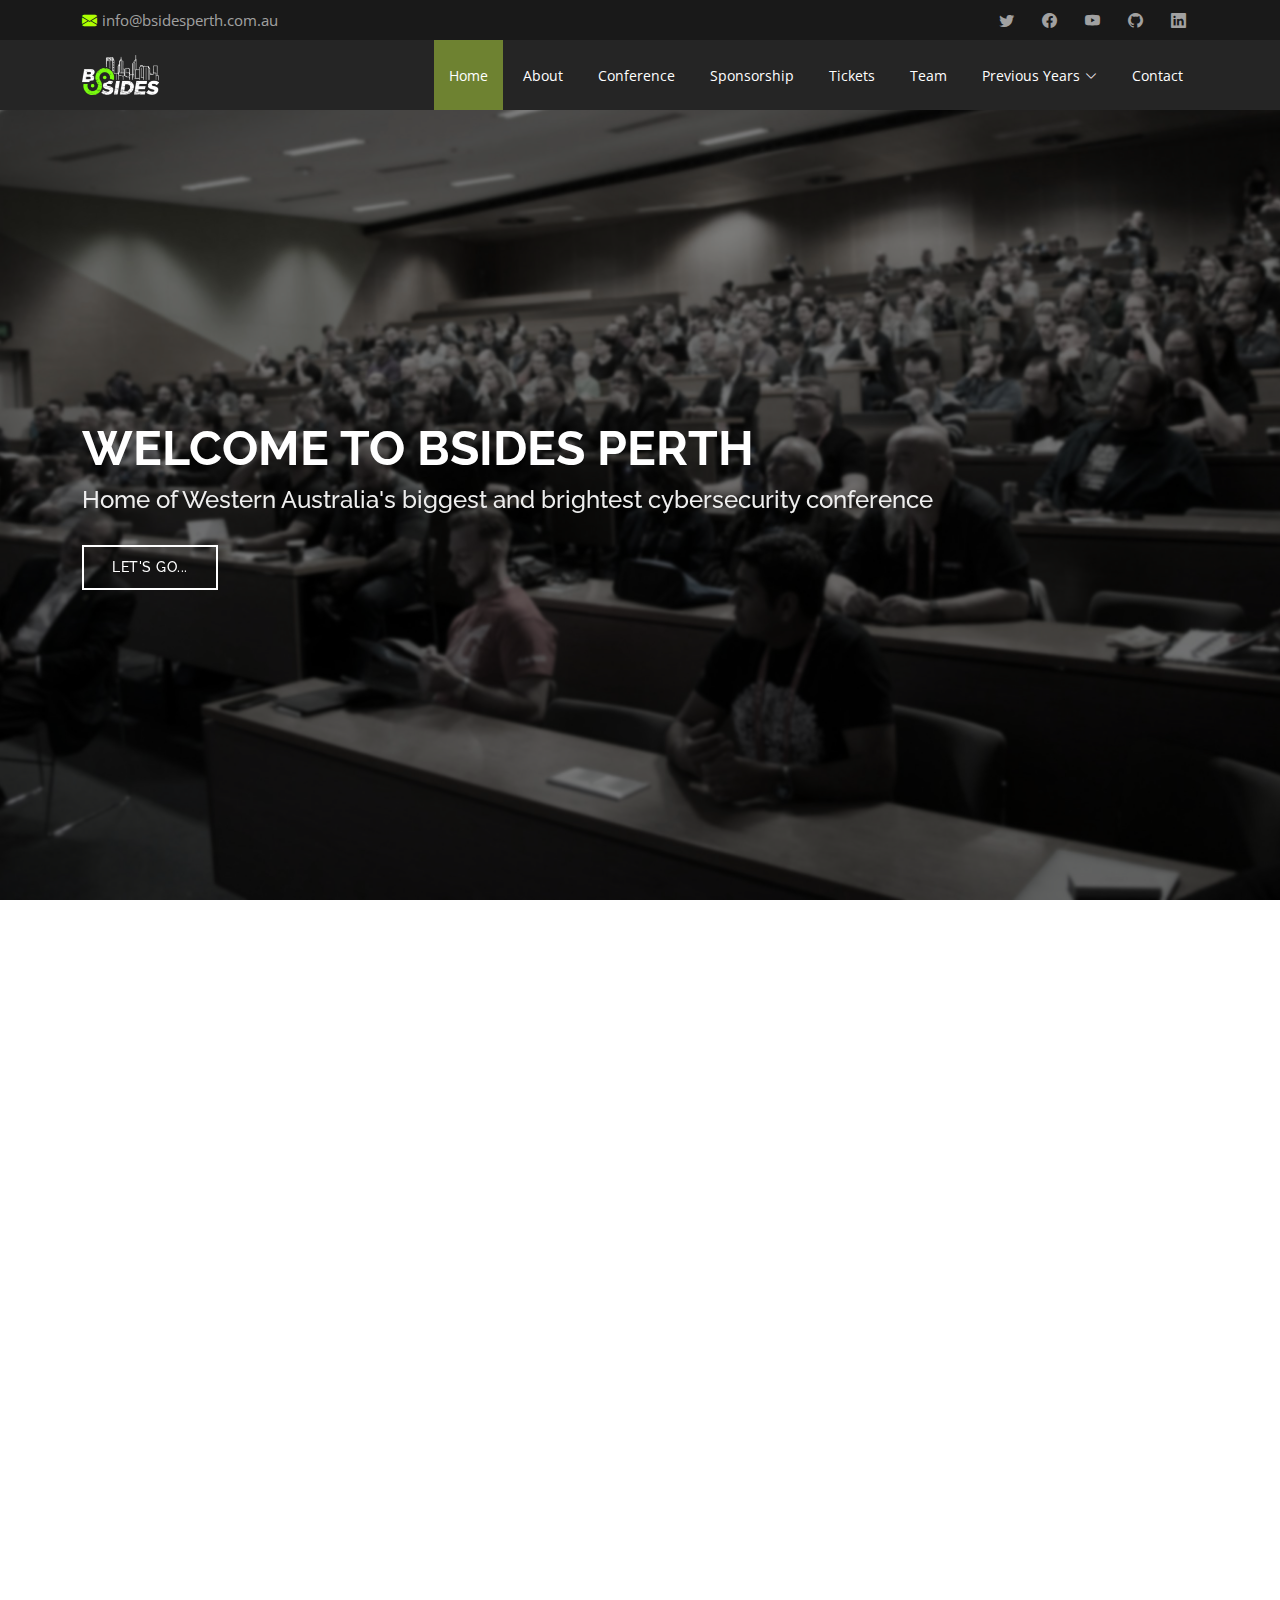
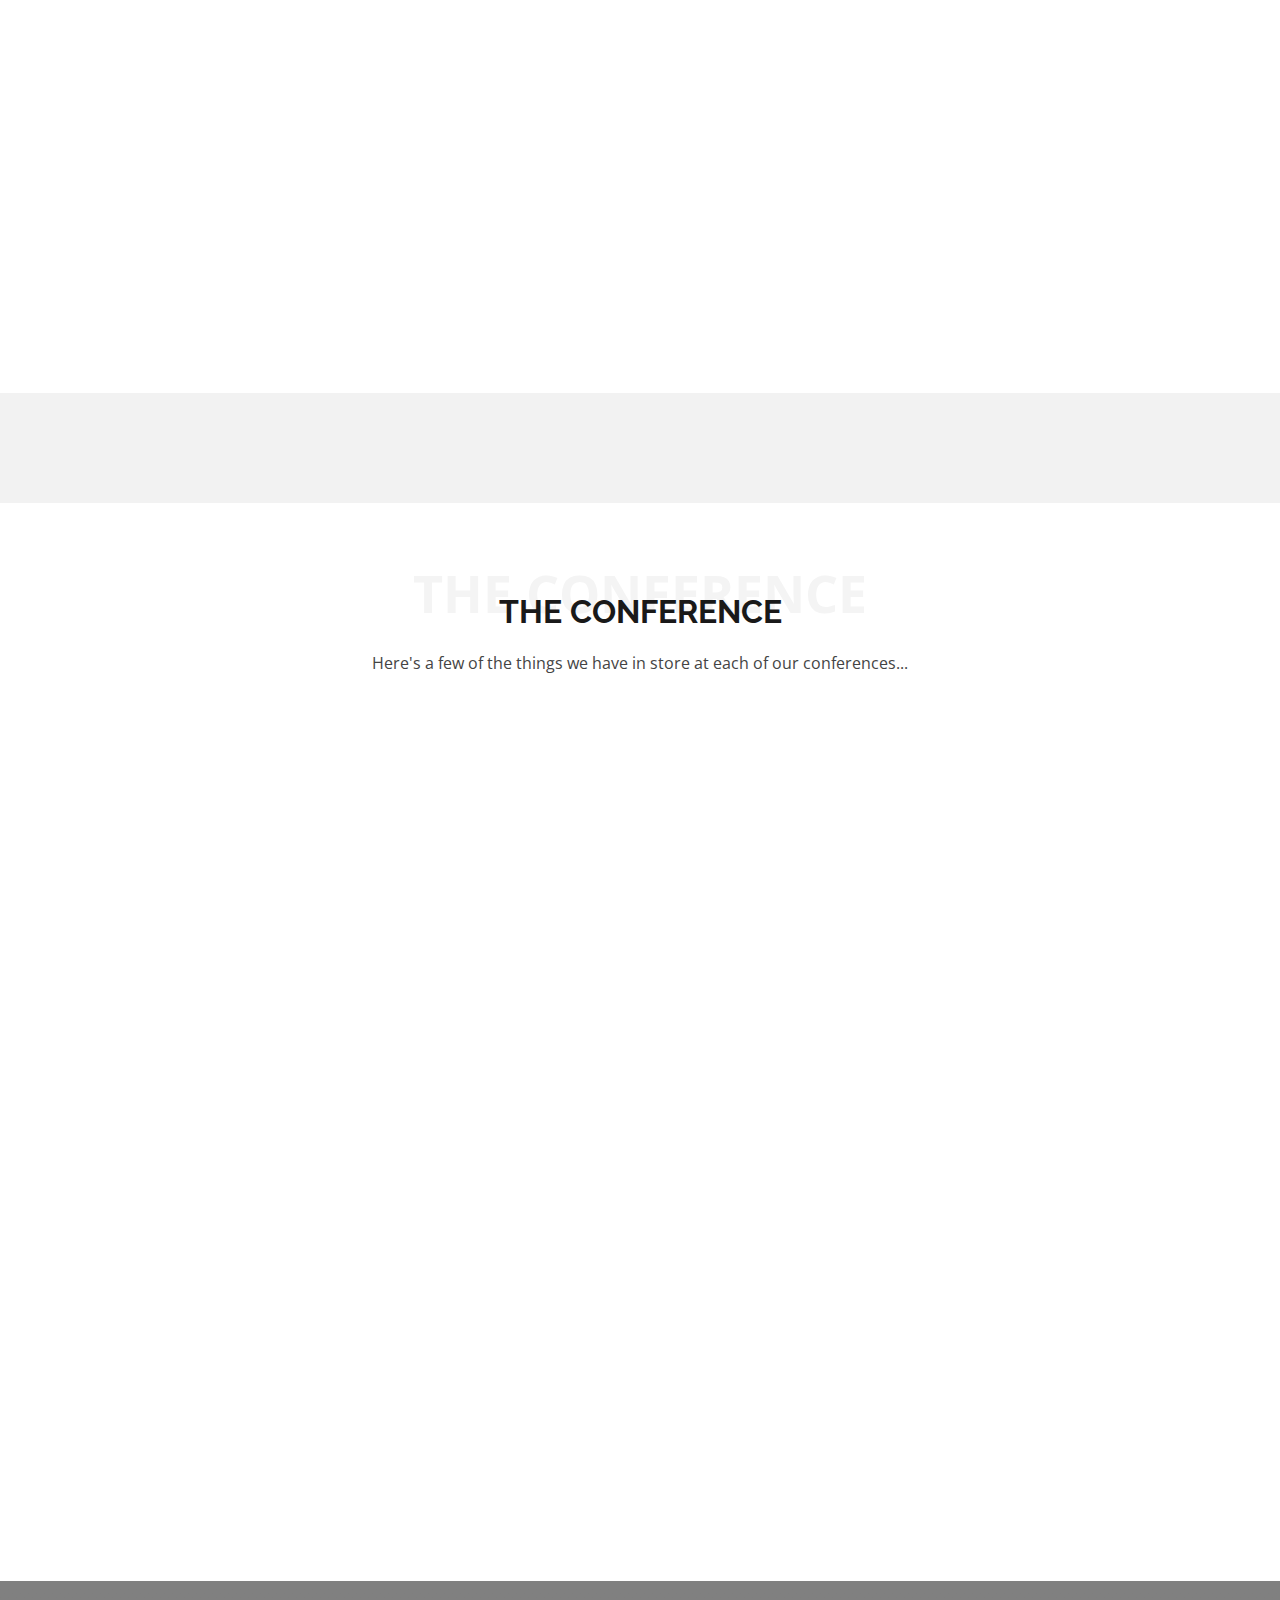
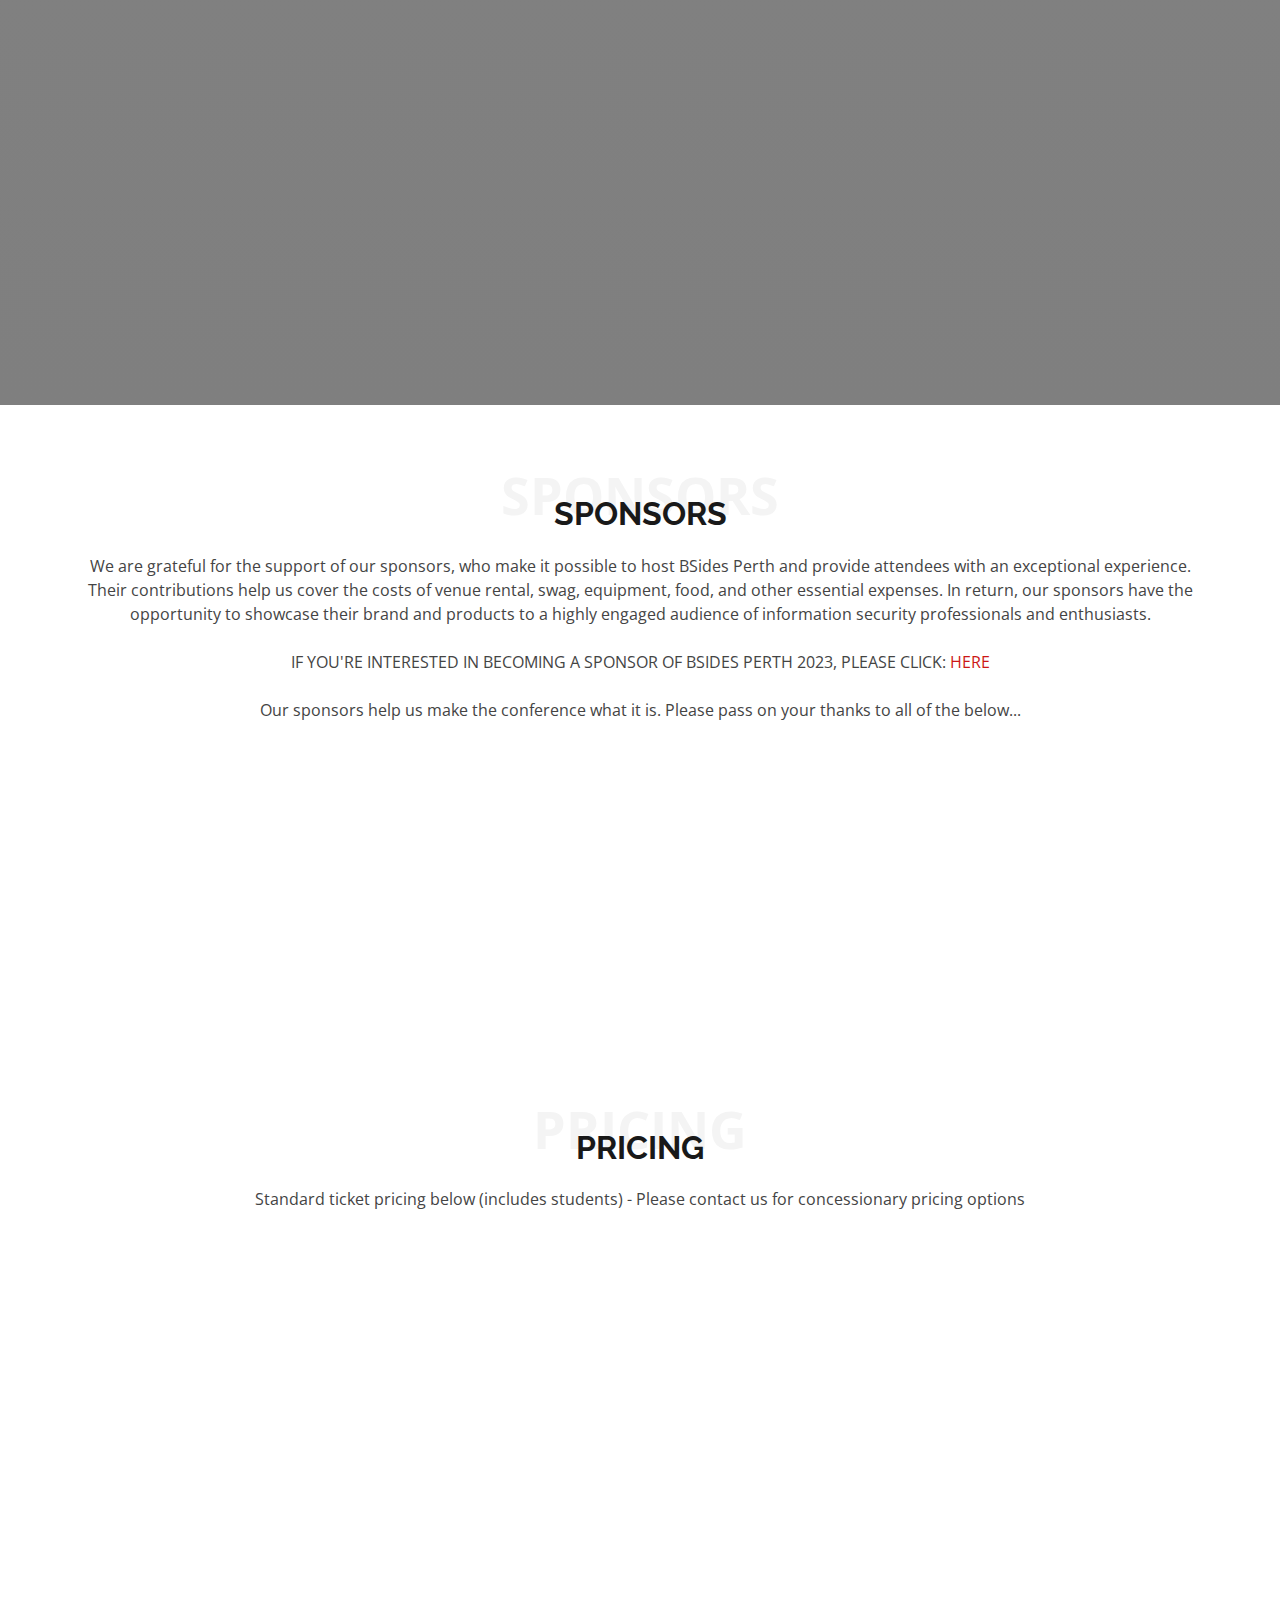
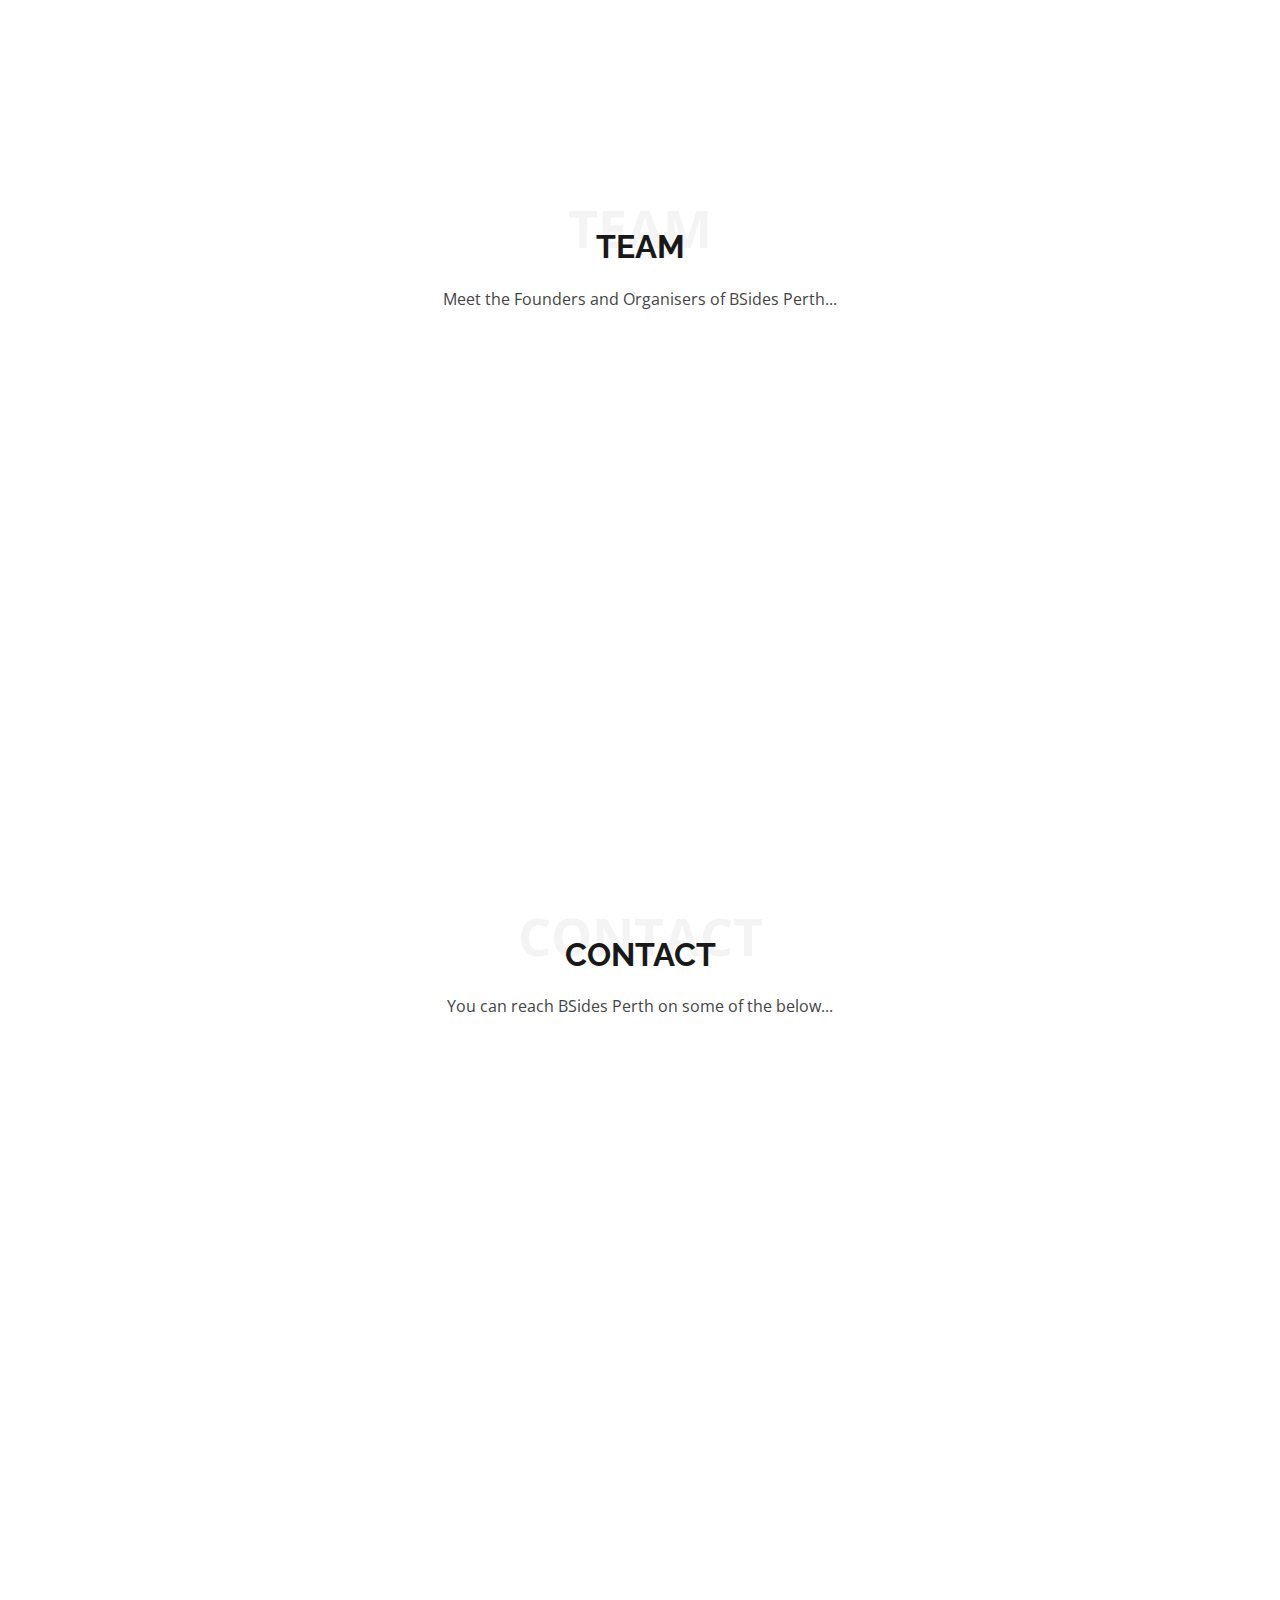
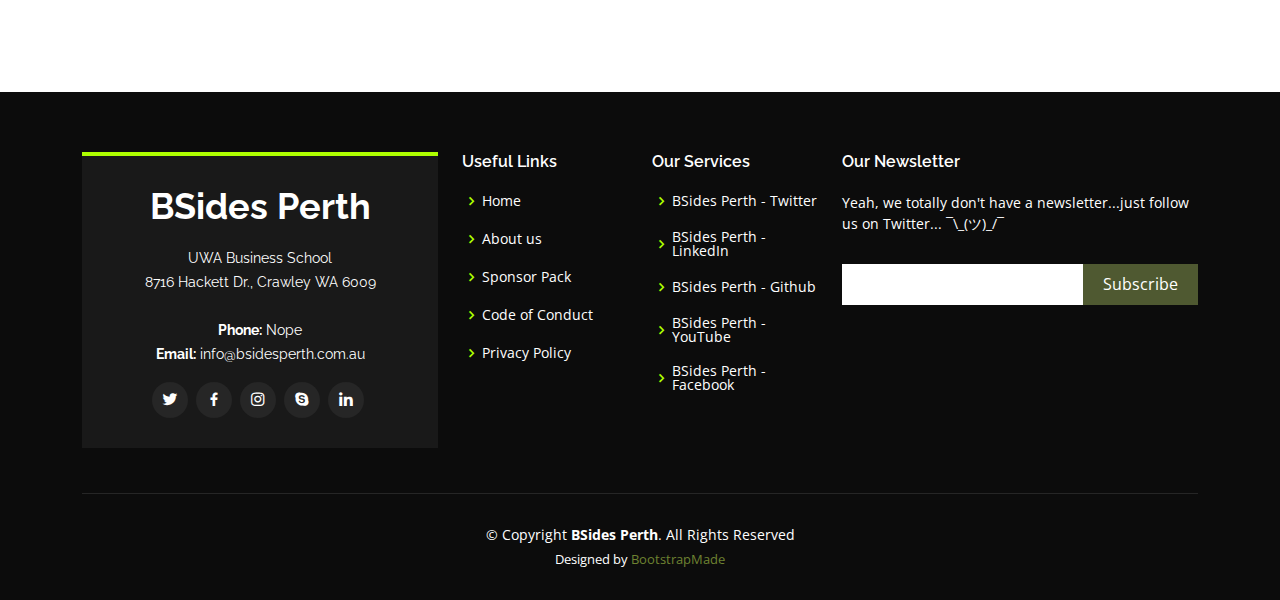
==== index.html @ 434c1fcc "Sponsor image code uplift" ====
<!DOCTYPE html>
<html lang="en">

<head>
  <meta charset="utf-8">
  <meta content="width=device-width, initial-scale=1.0" name="viewport">

  <title>BSides Perth</title>
  <meta content="" name="WA's Biggest Cybersecurity Conference">
  <meta content="" name="hacking infosec conference security information technology community bsides perth doles sneaky nidogski">

  <!-- Favicons -->
  <link href="assets/img/favicon.png" rel="icon">
  <link href="assets/img/apple-touch-icon.png" rel="apple-touch-icon">

  <!-- Google Fonts -->
  <link href="https://fonts.googleapis.com/css?family=Open+Sans:300,300i,400,400i,600,600i,700,700i|Raleway:300,300i,400,400i,500,500i,600,600i,700,700i|Poppins:300,300i,400,400i,500,500i,600,600i,700,700i" rel="stylesheet">

  <!-- Vendor CSS Files -->
  <link href="assets/vendor/aos/aos.css" rel="stylesheet">
  <link href="assets/vendor/bootstrap/css/bootstrap.min.css" rel="stylesheet">
  <link href="assets/vendor/bootstrap-icons/bootstrap-icons.css" rel="stylesheet">
  <link href="assets/vendor/boxicons/css/boxicons.min.css" rel="stylesheet">
  <link href="assets/vendor/glightbox/css/glightbox.min.css" rel="stylesheet">
  <link href="assets/vendor/swiper/swiper-bundle.min.css" rel="stylesheet">

  <!-- Template Main CSS File -->
  <link href="assets/css/style.css" rel="stylesheet">

  <!-- =======================================================
  * Template Name: Day
  * Updated: Mar 10 2023 with Bootstrap v5.2.3
  * Template URL: https://bootstrapmade.com/day-multipurpose-html-template-for-free/
  * Author: BootstrapMade.com
  * License: https://bootstrapmade.com/license/
  ======================================================== -->
</head>

<body>

  <!-- ======= Top Bar ======= -->
  <section id="topbar" class="d-flex align-items-center">
    <div class="container d-flex justify-content-center justify-content-md-between">
      <div class="contact-info d-flex align-items-center">
        <i class="bi bi-envelope-fill"></i><a href="mailto:info@bsidesperth.com.au">info@bsidesperth.com.au</a>
      </div>
      <div class="social-links d-none d-md-block">
        <a href="https://twitter.com/BSidesPer" target="_blank" class="twitter"><i class="bi bi-twitter"></i></a>
        <a href="https://www.facebook.com/bsidesper/" target="_blank" class="facebook"><i class="bi bi-facebook"></i></a>
        <a href="https://www.youtube.com/BSidesPerth" target="_blank" class="youtube"><i class="bi bi-youtube"></i></a>
        <a href="https://github.com/BsidesPerth" target="_blank" class="github"><i class="bi bi-github"></i></a>
        <a href="https://www.linkedin.com/company/bsides-perth/" target="_blank" class="linkedin"><i class="bi bi-linkedin"></i></i></a>
      </div>
    </div>
  </section>

  <!-- ======= Header ======= -->
  <header id="header" class="d-flex align-items-center">
    <div class="container d-flex align-items-center justify-content-between">

      <!-- <h1 class="logo"><a href="index.html">BSides Perth</a></h1>
      <!-- Uncomment below if you prefer to use an image logo -->
      <a href="index.html" class="logo"><img src="assets/img/bsides_white_green_trans.png" alt="" class="img-fluid"></a>

      <nav id="navbar" class="navbar">
        <ul>
          <li><a class="nav-link scrollto active" href="#hero">Home</a></li>
          <li><a class="nav-link scrollto" href="#about">About</a></li>
          <li><a class="nav-link scrollto" href="#services">Conference</a></li>
          <li><a class="nav-link scrollto " href="#portfolio">Sponsorship</a></li>
          <li><a class="nav-link scrollto" href="#pricing">Tickets</a></li>
          <li><a class="nav-link scrollto" href="#team">Team</a></li>
          <li class="dropdown"><a href="#"><span>Previous Years</span> <i class="bi bi-chevron-down"></i></a>
            <ul>
              <li><a href="https://bsidesperth.com.au/2017.html">2017</a></li>
              <li><a href="https://bsidesperth.com.au/2018.html">2018</a></li>
              <li><a href="https://bsidesperth.com.au/2019.html">2019</a></li>
              <li><a href="https://bsidesperth.com.au/2021.html">2021</a></li>
            </ul>
          </li>
          <li><a class="nav-link scrollto" href="#contact">Contact</a></li>
        </ul>
        <i class="bi bi-list mobile-nav-toggle"></i>
      </nav><!-- .navbar -->

    </div>
  </header><!-- End Header -->

  <!-- ======= Hero Section ======= -->
  <section id="hero" class="d-flex align-items-center">
    <div class="container position-relative" data-aos="fade-up" data-aos-delay="500">
      <h1>Welcome to BSides Perth</h1>
      <h2>Home of Western Australia's biggest and brightest cybersecurity conference</h2>
      <a href="#about" class="btn-get-started scrollto">Let's go...</a>
    </div>
  </section><!-- End Hero -->

  <main id="main">

    <!-- ======= About Section ======= -->
    <section id="about" class="about">
      <div class="container">

        <div class="row">
          <div class="col-lg-6 order-1 order-lg-2" data-aos="fade-left">
            <img src="assets/img/emu-round.png" class="img-fluid" alt="">
          </div>
          <div class="col-lg-6 pt-4 pt-lg-0 order-2 order-lg-1 content" data-aos="fade-right">
            <h3>About BSides...</h3>
            <p class="fst-italic">
              Security BSides (commonly referred to as BSides) is a series of loosely affiliated information security conferences. Heavily inspired by the BSides Manifesto, the BSides Perth team aims to bring that level of professionalism and excitement across the Nullarbor.
            </p>
            <ul>
              <li><i class="bi bi-check-circle"></i> We aim to put on a diverse, inclusive and safe conference catering for everyone.</li>
              <li><i class="bi bi-check-circle"></i> We aim to 'give back' every dollar of sponsor money in value to the participants.</li>
              <li><i class="bi bi-check-circle"></i> We plan to never charge more than $50 per ticket, with many concessions available to those in need.</li>
            </ul>
            <p>
              We will never sell our attendee details to a sponsor or other party - our Privacy Policy can be found: <a href="https://bsidesperth.com.au/privacy-policy.html">HERE</a>
            <p></p>
              Equally, we have high expectations of those who attend - you can find our Code of Conduct: <a href="https://bsidesperth.com.au/code-of-conduct.html">HERE</a>
            <p></p>
              You can get a copy of our sponsorship agreement <a href="https://www.bsidesperth.com.au/sponsor-pack.pdf"> HERE</a></p>
            </p>
          </div>
        </div>

      </div>
    </section><!-- End About Section -->

    <!-- ======= Why Us Section ======= -->
    <section id="why-us" class="why-us">
      <div class="container">

        <div class="row">

          <div class="col-lg-4" data-aos="fade-up">
            <div class="box">
              <span>01</span>
              <h4>Security BSides</h4>
              <p>Security BSides (commonly referred to as BSides) is a hacker convention that provides a community driven framework for information security conferences.</p>
            </div>
          </div>

          <div class="col-lg-4 mt-4 mt-lg-0" data-aos="fade-up" data-aos-delay="150">
            <div class="box">
              <span>02</span>
              <h4>BSides Original Founders</h4>
              <p>BSides was co-founded by Mike Dahn, Jack Daniel, and Chris Nickerson in 2009. Due to an overwhelming number of presentation submissions to Black Hat USA in 2009, the rejected presentations were presented to a smaller group of individuals.</p>
            </div>
          </div>

          <div class="col-lg-4 mt-4 mt-lg-0" data-aos="fade-up" data-aos-delay="300">
            <div class="box">
              <span>03</span>
              <h4> Next...the World!</h4>
              <p>The conference structure grew over time and was provided to allow anyone to organize their own BSides gatherings. There are now 100's of BSides events running globally!</p>
            </div>
          </div>

        </div>

      </div>
    </section><!-- End Why Us Section -->

    <!-- ======= Clients Section ======= -->
    <section id="clients" class="clients">
      <div class="container" data-aos="zoom-in">

        <div class="row d-flex align-items-center">

          <div class="col-lg-2 col-md-4 col-6">
            <img src="assets/img/clients/client-1.png" class="img-fluid" alt="">
          </div>

          <div class="col-lg-2 col-md-4 col-6">
            <img src="assets/img/clients/client-1.png" class="img-fluid" alt="">
          </div>

          <div class="col-lg-2 col-md-4 col-6">
            <img src="assets/img/clients/client-1.png" class="img-fluid" alt="">
          </div>

          <div class="col-lg-2 col-md-4 col-6">
            <img src="assets/img/clients/client-1.png" class="img-fluid" alt="">
          </div>

          <div class="col-lg-2 col-md-4 col-6">
            <img src="assets/img/clients/client-1.png" class="img-fluid" alt="">
          </div>

          <div class="col-lg-2 col-md-4 col-6">
            <img src="assets/img/clients/client-1.png" class="img-fluid" alt="">
          </div>

        </div>

      </div>
    </section><!-- End Clients Section -->

    <!-- ======= Services Section ======= -->
    <section id="services" class="services">
      <div class="container">

        <div class="section-title">
          <span>The Conference</span>
          <h2>The Conference</h2>
          <p>Here's a few of the things we have in store at each of our conferences...</p>
        </div>

        <div class="row">
          <div class="col-lg-4 col-md-6 d-flex align-items-stretch" data-aos="fade-up">
            <div class="icon-box">
              <div class="icon"><i class="bi bi-chat-heart-fill"></i></div>
              <h4><a href="">Amazing Speakers</a></h4>
              <p>Without our amazing speakers there would be no conference...be sure to thank them for sharing their knowledge, wisdom, and experience</p>
            </div>
          </div>

          <div class="col-lg-4 col-md-6 d-flex align-items-stretch mt-4 mt-md-0" data-aos="fade-up" data-aos-delay="150">
            <div class="icon-box">
              <div class="icon"><i class="bi bi-gift"></i></div>
              <h4><a href="">Swag</a></h4>
              <p>Usually a mix of whatever we design (t-shirts, badges, stickers etc.) plus sponsor swag...no product brochures!!</p>
            </div>
          </div>

          <div class="col-lg-4 col-md-6 d-flex align-items-stretch mt-4 mt-lg-0" data-aos="fade-up" data-aos-delay="300">
            <div class="icon-box">
              <div class="icon"><i class="bi bi-puzzle"></i></div>
              <h4><a href="">CTF</a></h4>
              <p>CTFs are hard...if you ever complain about a CTF, try making one! We have some pretty awesome sponsors and volunteers who help us out MASSIVELY with this!</p>
            </div>
          </div>

          <div class="col-lg-4 col-md-6 d-flex align-items-stretch mt-4" data-aos="fade-up" data-aos-delay="450">
            <div class="icon-box">
              <div class="icon"><i class="bx bx-world"></i></div>
              <h4><a href="">Venue</a></h4>
              <p>Huge HUGE thank you to UWA who have partnered with us from the beginning to make our conference dream a reality...much love!</p>
            </div>
          </div>

          <div class="col-lg-4 col-md-6 d-flex align-items-stretch mt-4" data-aos="fade-up" data-aos-delay="600">
            <div class="icon-box">
              <div class="icon"><i class="bi bi-people-fill"></i></div>
              <h4><a href="">Volunteers</a></h4>
              <p>Without our volunteers, your time with us would be way more miserable...from registration to clean up, the vollies are here to make your experience a positive one...say thank you!</p>
            </div>
          </div>

          <div class="col-lg-4 col-md-6 d-flex align-items-stretch mt-4" data-aos="fade-up" data-aos-delay="750">
            <div class="icon-box">
              <div class="icon"><i class="bi bi-currency-dollar"></i></div>
              <h4><a href="">Sponsors</a></h4>
              <p>Could we run without sponsors..probably, yes. Would it offer the attendees as much...definitely not! Every sponsor $ goes back in to value provided to the attendees, and we thank them deeply for everything.</p>
            </div>
          </div>

        </div>

      </div>
    </section><!-- End Services Section -->

    <!-- ======= Cta Section ======= -->
    <section id="cta" class="cta">
      <div class="container" data-aos="zoom-in">

        <div class="text-center">
          <h3>Call To Action</h3>
          <p> Each BSides is a peer to peer framework for creating events for and by members of the information security field. The idea is to broaden the scope of discussion beyond the usual boundaries of space and time, and to provide an opportunity for people to both present and engage in a small group setting that stimulates cooperation.</p>
          <a class="cta-btn" href="https://events.humanitix.com/bsides-perth-2023/tickets#" target="_blank">Buy Tickets</a>
        </div>

      </div>
    </section><!-- End Cta Section -->

    <!-- ======= Portfolio Section ======= -->
    <section id="portfolio" class="portfolio">
      <div class="container">

        <div class="section-title">
          <span>Sponsors</span>
          <h2>Sponsors</h2>
          <p>We are grateful for the support of our sponsors, who make it possible to host BSides Perth and provide attendees with an exceptional experience. Their contributions help us cover the costs of venue rental, swag, equipment, food, and other essential expenses. In return, our sponsors have the opportunity to showcase their brand and products to a highly engaged audience of information security professionals and enthusiasts.</p>
          <br>
          <p>IF YOU'RE INTERESTED IN BECOMING A SPONSOR OF BSIDES PERTH 2023, PLEASE CLICK: <a href="https://www.bsidesperth.com.au/sponsorship.html" target="_blank">HERE</a></p>
          <br>
          <p>Our sponsors help us make the conference what it is. Please pass on your thanks to all of the below... </p>
        </div>

        <div class="row" data-aos="fade-up">
          <div class="col-lg-12 d-flex justify-content-center">
            <ul id="portfolio-flters">
              <li data-filter="*" class="filter-active">All</li>
              <li data-filter=".filter-app">Gold</li>
              <li data-filter=".filter-card">Silver</li>
              <li data-filter=".filter-web">Bronze</li>
            </ul>
          </div>
        </div>

        <div class="row portfolio-container" data-aos="fade-up" data-aos-delay="150">

          <div class="col-lg-4 col-md-6 portfolio-item filter-app">
            <img src="assets/img/portfolio/woodside-2023.png" class="img-fluid" alt="">
            <div class="portfolio-info">
              <h4>Woodside Energy</h4>
              <p>Gold</p>
              <a href="assets/img/portfolio/portfolio-1.png" data-gallery="portfolioGallery" class="portfolio-lightbox preview-link" title="App 1"><i class="bx bx-plus"></i></a>
              <a href="portfolio-details.html" class="details-link" title="More Details"><i class="bx bx-link"></i></a>
            </div>
          </div>

          <div class="col-lg-4 col-md-6 portfolio-item filter-web">
            <img src="assets/img/portfolio/crowdstrike-2023.png" class="img-fluid" alt="">
            <div class="portfolio-info">
              <h4>Crowdstrike</h4>
              <p>Bronze</p>
              <a href="assets/img/portfolio/portfolio-1.png" data-gallery="portfolioGallery" class="portfolio-lightbox preview-link" title="Web 3"><i class="bx bx-plus"></i></a>
              <a href="portfolio-details.html" class="details-link" title="More Details"><i class="bx bx-link"></i></a>
            </div>
          </div>

          <div class="col-lg-4 col-md-6 portfolio-item filter-card">
            <img src="assets/img/portfolio/trustwave-2023.png" class="img-fluid" alt="">
            <div class="portfolio-info">
              <h4>Trustwave</h4>
              <p>Silver</p>
              <a href="assets/img/portfolio/portfolio-1.png" data-gallery="portfolioGallery" class="portfolio-lightbox preview-link" title="Card 2"><i class="bx bx-plus"></i></a>
              <a href="portfolio-details.html" class="details-link" title="More Details"><i class="bx bx-link"></i></a>
            </div>
          </div>

          <div class="col-lg-4 col-md-6 portfolio-item filter-web">
            <img src="assets/img/portfolio/pentesterlab-2023.png" class="img-fluid" alt="">
            <div class="portfolio-info">
              <h4>PentesterLab</h4>
              <p>Bronze</p>
              <a href="assets/img/portfolio/portfolio-1.png" data-gallery="portfolioGallery" class="portfolio-lightbox preview-link" title="Web 2"><i class="bx bx-plus"></i></a>
              <a href="portfolio-details.html" class="details-link" title="More Details"><i class="bx bx-link"></i></a>
            </div>
          </div>

          <div class="col-lg-4 col-md-6 portfolio-item filter-app">
            <img src="assets/img/portfolio/uwa-2023.png" class="img-fluid" alt="">
            <div class="portfolio-info">
              <h4>UWA</h4>
              <p>Gold</p>
              <a href="assets/img/portfolio/portfolio-1.png" data-gallery="portfolioGallery" class="portfolio-lightbox preview-link" title="App 3"><i class="bx bx-plus"></i></a>
              <a href="portfolio-details.html" class="details-link" title="More Details"><i class="bx bx-link"></i></a>
            </div>
          </div>

          <div class="col-lg-4 col-md-6 portfolio-item filter-card">
            <img src="assets/img/portfolio/ccx-2023.png" class="img-fluid" alt="">
            <div class="portfolio-info">
              <h4>Cyber CX</h4>
              <p>Silver</p>
              <a href="assets/img/portfolio/portfolio-1.png" data-gallery="portfolioGallery" class="portfolio-lightbox preview-link" title="Card 1"><i class="bx bx-plus"></i></a>
              <a href="portfolio-details.html" class="details-link" title="More Details"><i class="bx bx-link"></i></a>
            </div>
          </div>

          <div class="col-lg-4 col-md-6 portfolio-item filter-card">
            <img src="assets/img/portfolio/kineticit-2023.png" class="img-fluid" alt="">
            <div class="portfolio-info">
              <h4>Kinetic IT</h4>
              <p>Silver</p>
              <a href="assets/img/portfolio/portfolio-1.png" data-gallery="portfolioGallery" class="portfolio-lightbox preview-link" title="Card 3"><i class="bx bx-plus"></i></a>
              <a href="portfolio-details.html" class="details-link" title="More Details"><i class="bx bx-link"></i></a>
            </div>
          </div>

        </div>

      </div>
    </section><!-- End Portfolio Section -->

    <!-- ======= Pricing Section ======= -->
    <section id="pricing" class="pricing">
      <div class="container">

        <div class="section-title">
          <span>Pricing</span>
          <h2>Pricing</h2>
          <p>Standard ticket pricing below (includes students) - Please contact us for concessionary pricing options</p>
        </div>

        <div class="row justify-content-md-center">

          <div class="col-lg-4 col-md-6 mt-4 mt-md-0" data-aos="zoom-in">
            <div class="box featured">
              <h3>BSides Perth Participant</h3>
              <h4><sup>$</sup>50<span> / weekend</span></h4>
              <ul>
                <li>Full Conference Attendance</li>
                <li>Conference Swag</li>
                <li>Food/Drinks TBC</li>
                <li>CTF TBC</li>
                <li class="na">Product Sales 'Talks'</li>
              </ul>
              <div class="btn-wrap">
                <a href="https://events.humanitix.com/bsides-perth-2023/tickets#" target="_blank" class="btn-buy">Buy Now</a>
              </div>
            </div>
          </div>

        </div>

      </div>
    </section><!-- End Pricing Section -->

    <!-- ======= Team Section ======= -->
    <section id="team" class="team">
      <div class="container">

        <div class="section-title">
          <span>Team</span>
          <h2>Team</h2>
          <p>Meet the Founders and Organisers of BSides Perth...</p>
        </div>

        <div class="row">
          <div class="col-lg-4 col-md-6 d-flex align-items-stretch" data-aos="zoom-in">
            <div class="member">
              <img src="assets/img/team/team-1.jpg" alt="">
              <h4>doles</h4>
              <span>Founder</span>
              <p>
                Sense of humour recognised as driest compound ever identified
              </p>
              <div class="social">
                <a href=""><i class="bi bi-twitter"></i></a>
                <a href=""><i class="bi bi-linkedin"></i></a>
              </div>
            </div>
          </div>

          <div class="col-lg-4 col-md-6 d-flex align-items-stretch" data-aos="zoom-in">
            <div class="member">
              <img src="assets/img/team/team-2.jpg" alt="">
              <h4>nidogski</h4>
              <span>Founder</span>
              <p>
                Typically hides his true form...3 parts meat popsicle
              </p>
              <div class="social">
                <a href=""><i class="bi bi-twitter"></i></a>
                <a href=""><i class="bi bi-linkedin"></i></a>
              </div>
            </div>
          </div>

          <div class="col-lg-4 col-md-6 d-flex align-items-stretch" data-aos="zoom-in">
            <div class="member">
              <img src="assets/img/team/team-3.jpg" alt="">
              <h4>sneaky</h4>
              <span>Founder</span>
              <p>
                Disproportionate head...master of the dad joke
              </p>
              <div class="social">
                <a href=""><i class="bi bi-twitter"></i></a>
                <a href=""><i class="bi bi-linkedin"></i></a>
              </div>
            </div>
          </div>

        </div>

      </div>
    </section><!-- End Team Section -->

    <!-- ======= Contact Section ======= -->
    <section id="contact" class="contact">
      <div class="container">

        <div class="section-title">
          <span>Contact</span>
          <h2>Contact</h2>
          <p>You can reach BSides Perth on some of the below...</p>
        </div>

        <div class="row" data-aos="fade-up">
          <div class="col-lg-6">
            <div class="info-box mb-4">
              <i class="bx bx-map"></i>
              <h3>Our Address</h3>
              <p>UWA Business School, 8716 Hackett Dr., Crawley WA 6009</p>
            </div>
          </div>

          <div class="col-lg-3 col-md-6">
            <div class="info-box  mb-4">
              <i class="bx bx-envelope"></i>
              <h3>Email Us</h3>
              <p>info@bsidesperth.com.au</p>
            </div>
          </div>

          <div class="col-lg-3 col-md-6">
            <div class="info-box  mb-4">
              <i class="bx bx-phone-call"></i>
              <h3>Call Us</h3>
              <p>Nope</p>
            </div>
          </div>

        </div>

        <div class="row" data-aos="fade-up">

          <div class="col-lg-6 ">
            <iframe class="mb-4 mb-lg-0" src="https://www.google.com/maps/embed?pb=!1m18!1m12!1m3!1d3384.0832393788237!2d115.82055930000001!3d-31.985758899999997!2m3!1f0!2f0!3f0!3m2!1i1024!2i768!4f13.1!3m3!1m2!1s0x2a32a4933b57500b%3A0x7c2eaebc451bc529!2sUWA%20Business%20School!5e0!3m2!1sen!2sau!4v1679716208144!5m2!1sen!2sau" frameborder="0" style="border:0; width: 100%; height: 384px;" allowfullscreen></iframe>
          </div>

          <div class="col-lg-6">
            <form action="forms/contact.php" method="post" role="form" class="php-email-form">
              <div class="row">
                <div class="col-md-6 form-group">
                  <input type="text" name="name" class="form-control" id="name" placeholder="Your Name" required>
                </div>
                <div class="col-md-6 form-group mt-3 mt-md-0">
                  <input type="email" class="form-control" name="email" id="email" placeholder="Your Email" required>
                </div>
              </div>
              <div class="form-group mt-3">
                <input type="text" class="form-control" name="subject" id="subject" placeholder="Subject" required>
              </div>
              <div class="form-group mt-3">
                <textarea class="form-control" name="message" rows="5" placeholder="Message" required></textarea>
              </div>
              <div class="my-3">
                <div class="loading">Loading</div>
                <div class="error-message"></div>
                <div class="sent-message">Your message has been sent. Thank you!</div>
              </div>
              <div class="text-center"><button type="submit">Send Message</button></div>
            </form>
          </div>

        </div>

      </div>
    </section><!-- End Contact Section -->

  </main><!-- End #main -->

  <!-- ======= Footer ======= -->
  <footer id="footer">
    <div class="footer-top">
      <div class="container">
        <div class="row">

          <div class="col-lg-4 col-md-6">
            <div class="footer-info">
              <h3>BSides Perth</h3>
              <p>
                UWA Business School <br>
                8716 Hackett Dr., Crawley WA 6009<br><br>
                <strong>Phone:</strong> Nope<br>
                <strong>Email:</strong> info@bsidesperth.com.au<br>
              </p>
              <div class="social-links mt-3">
                <a href="#" class="twitter"><i class="bx bxl-twitter"></i></a>
                <a href="#" class="facebook"><i class="bx bxl-facebook"></i></a>
                <a href="#" class="instagram"><i class="bx bxl-instagram"></i></a>
                <a href="#" class="google-plus"><i class="bx bxl-skype"></i></a>
                <a href="#" class="linkedin"><i class="bx bxl-linkedin"></i></a>
              </div>
            </div>
          </div>

          <div class="col-lg-2 col-md-6 footer-links">
            <h4>Useful Links</h4>
            <ul>
              <li><i class="bx bx-chevron-right"></i> <a href="#">Home</a></li>
              <li><i class="bx bx-chevron-right"></i> <a href="#about">About us</a></li>
              <li><i class="bx bx-chevron-right"></i> <a href="https://www.bsidesperth.com.au/sponsor-pack.pdf">Sponsor Pack</a></li>
              <li><i class="bx bx-chevron-right"></i> <a href="https://bsidesperth.com.au/code-of-conduct.html">Code of Conduct</a></li>
              <li><i class="bx bx-chevron-right"></i> <a href="https://bsidesperth.com.au/privacy-policy.html">Privacy Policy</a></li>
            </ul>
          </div>

          <div class="col-lg-2 col-md-6 footer-links">
            <h4>Our Services</h4>
            <ul>
              <li><i class="bx bx-chevron-right"></i> <a href="https://twitter.com/BSidesPer" target="_blank">BSides Perth - Twitter</a></li>
              <li><i class="bx bx-chevron-right"></i> <a href="https://www.linkedin.com/company/bsides-perth/" target="_blank">BSides Perth - LinkedIn</a></li>
              <li><i class="bx bx-chevron-right"></i> <a href="https://github.com/BsidesPerth" target="_blank">BSides Perth - Github</a></li>
              <li><i class="bx bx-chevron-right"></i> <a href="https://www.youtube.com/BSidesPerth" target="_blank">BSides Perth - YouTube</a></li>
              <li><i class="bx bx-chevron-right"></i> <a href="https://www.facebook.com/bsidesper/" target="_blank">BSides Perth - Facebook</a></li>
            </ul>
          </div>

          <div class="col-lg-4 col-md-6 footer-newsletter">
            <h4>Our Newsletter</h4>
            <p>Yeah, we totally don't have a newsletter...just follow us on Twitter... ¯\_(ツ)_/¯</p>
            <form action="" method="post">
              <input type="email" name="email"><input type="submit" value="Subscribe">
            </form>

          </div>

        </div>
      </div>
    </div>

    <div class="container">
      <div class="copyright">
        &copy; Copyright <strong><span>BSides Perth</span></strong>. All Rights Reserved
      </div>
      <div class="credits">
        <!-- All the links in the footer should remain intact. -->
        <!-- You can delete the links only if you purchased the pro version. -->
        <!-- Licensing information: https://bootstrapmade.com/license/ -->
        <!-- Purchase the pro version with working PHP/AJAX contact form: https://bootstrapmade.com/day-multipurpose-html-template-for-free/ -->
        Designed by <a href="https://bootstrapmade.com/">BootstrapMade</a>
      </div>
    </div>
  </footer><!-- End Footer -->

  <a href="#" class="back-to-top d-flex align-items-center justify-content-center"><i class="bi bi-arrow-up-short"></i></a>
  <div id="preloader"></div>

  <!-- Vendor JS Files -->
  <script src="assets/vendor/aos/aos.js"></script>
  <script src="assets/vendor/bootstrap/js/bootstrap.bundle.min.js"></script>
  <script src="assets/vendor/glightbox/js/glightbox.min.js"></script>
  <script src="assets/vendor/isotope-layout/isotope.pkgd.min.js"></script>
  <script src="assets/vendor/swiper/swiper-bundle.min.js"></script>
  <script src="assets/vendor/php-email-form/validate.js"></script>

  <!-- Template Main JS File -->
  <script src="assets/js/main.js"></script>

</body>

</html>
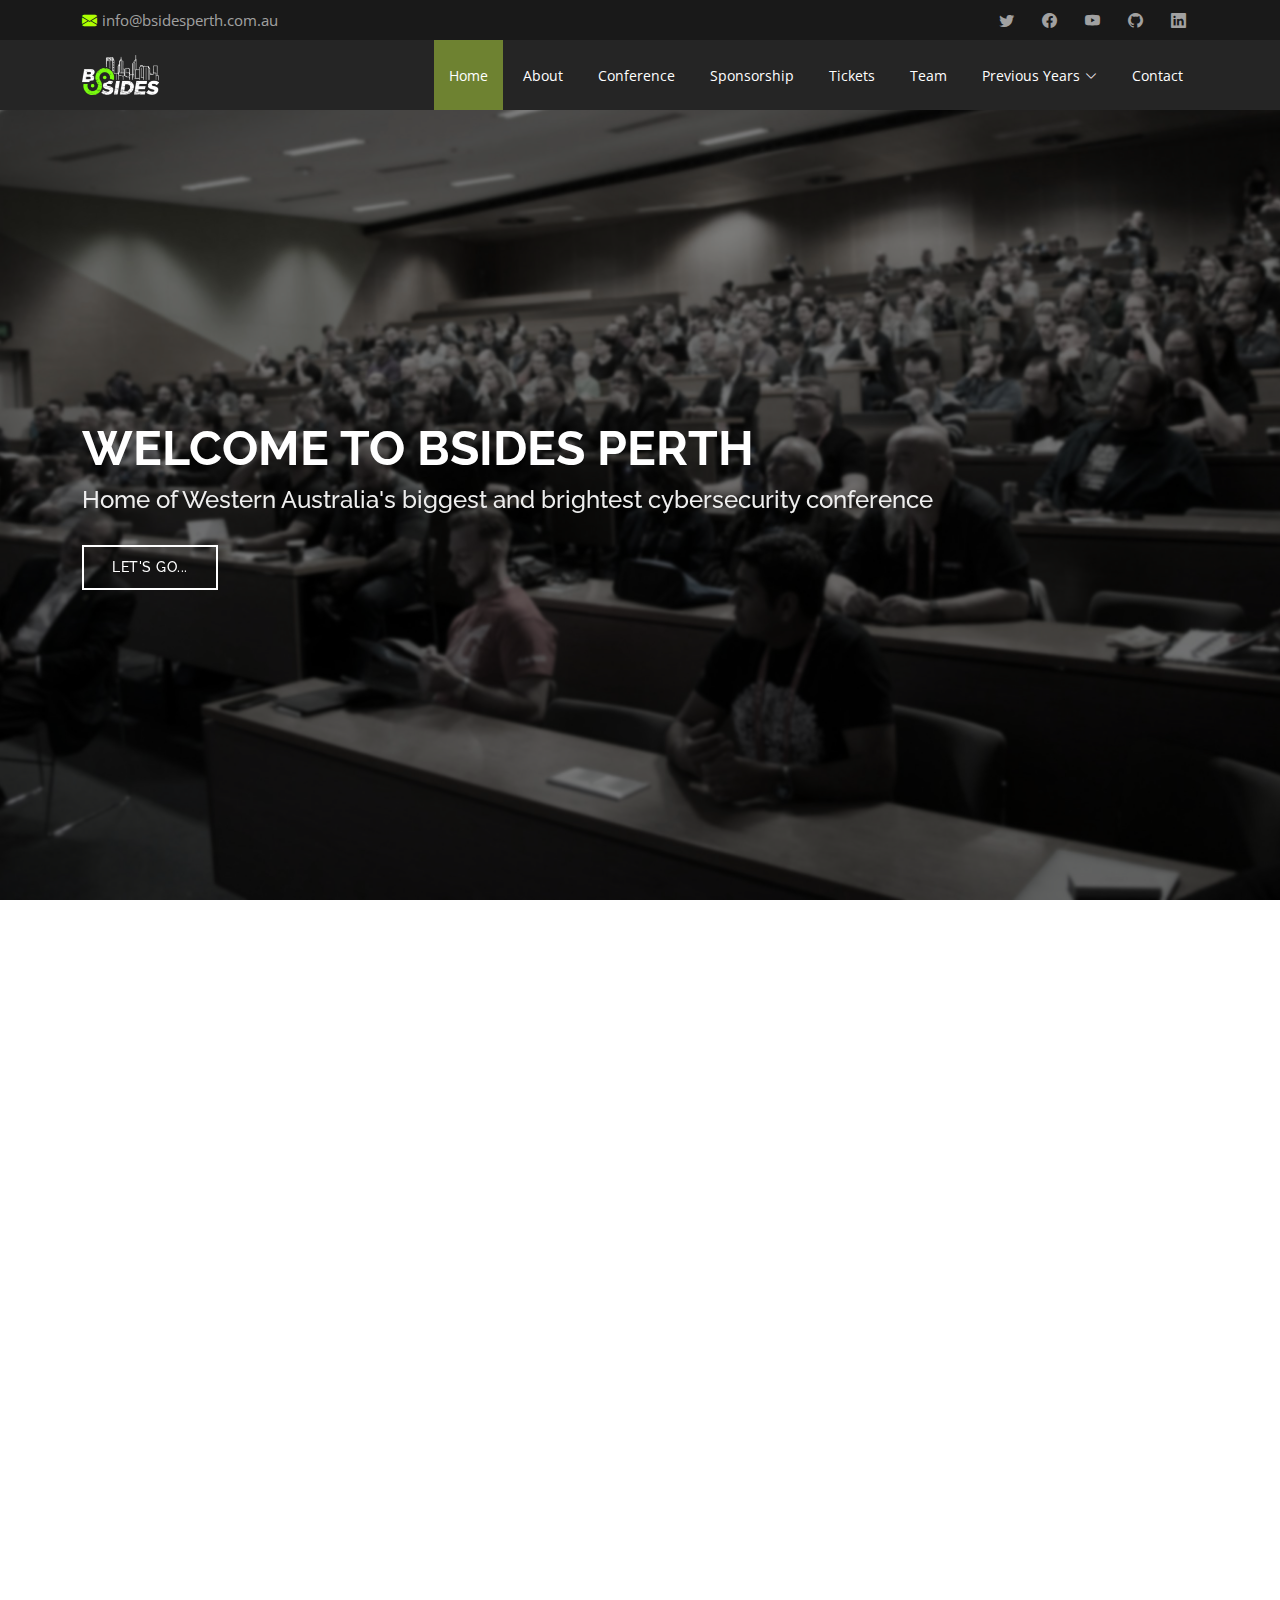
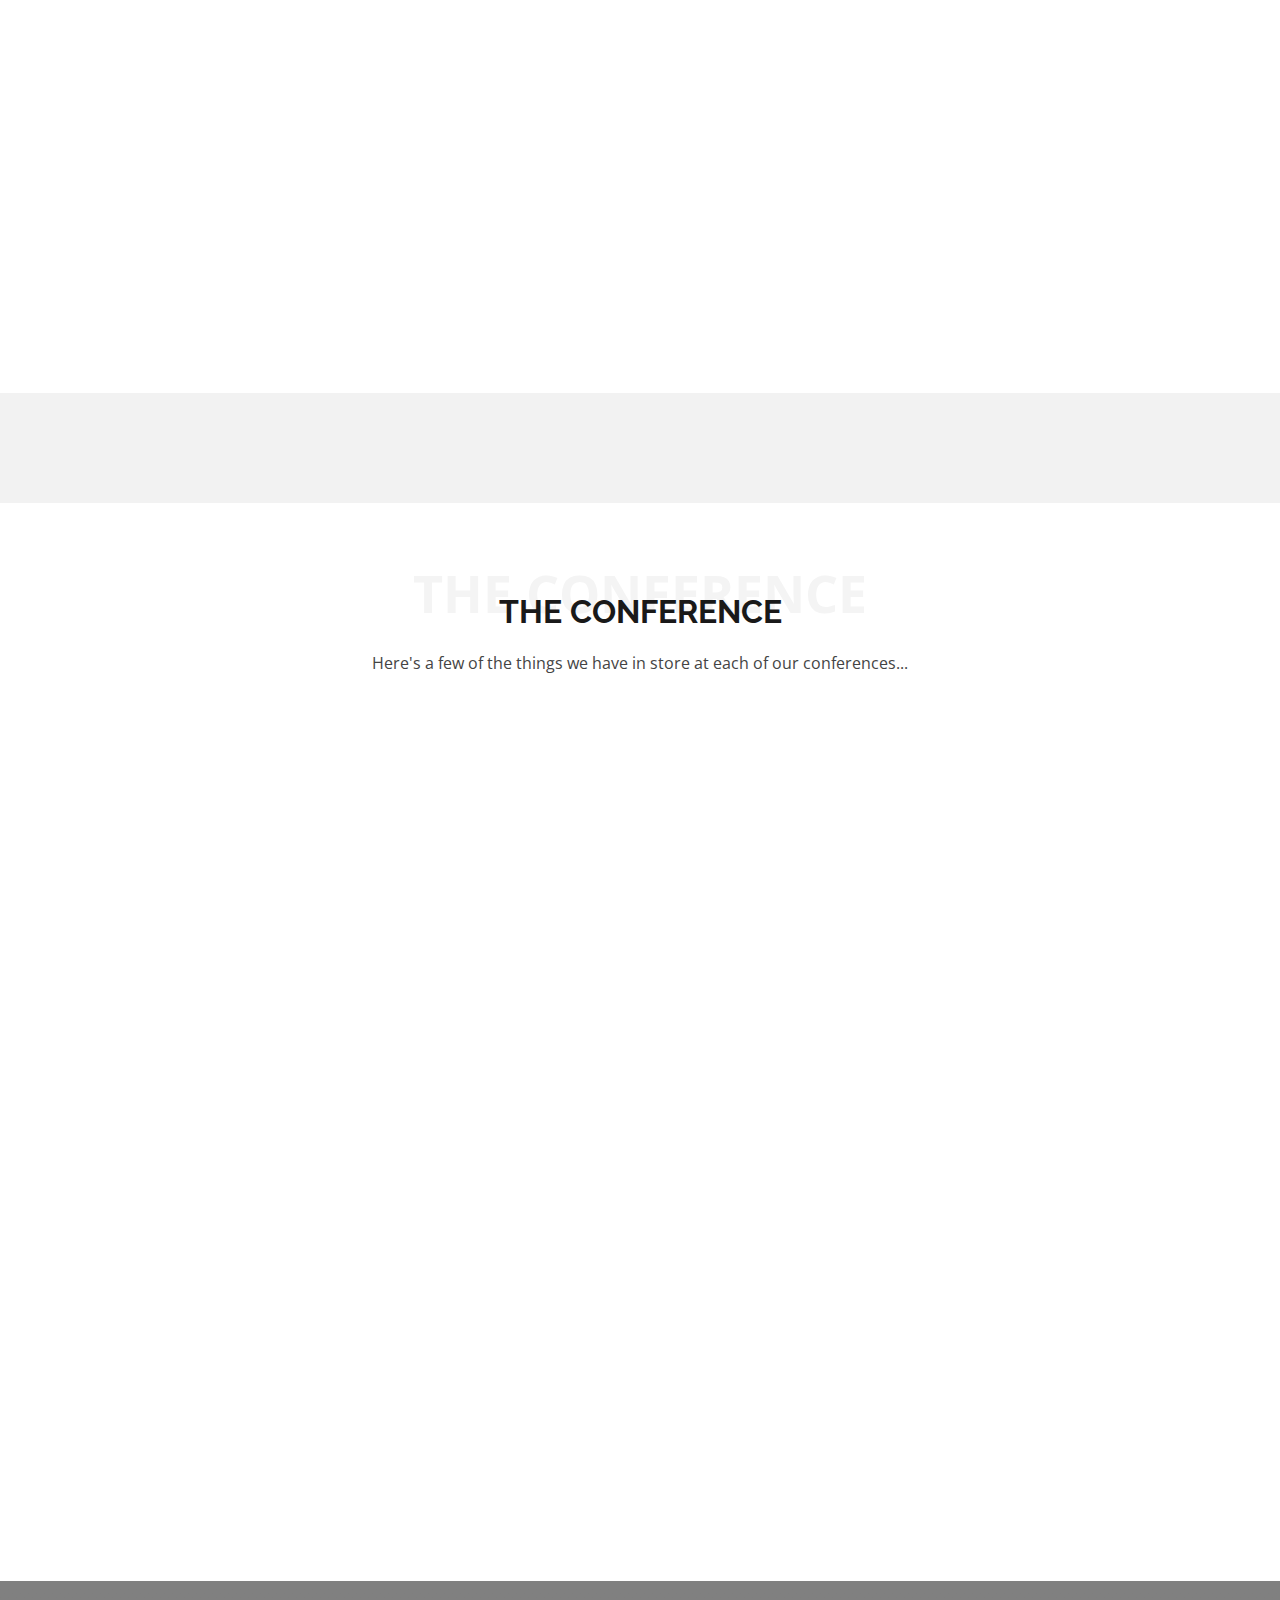
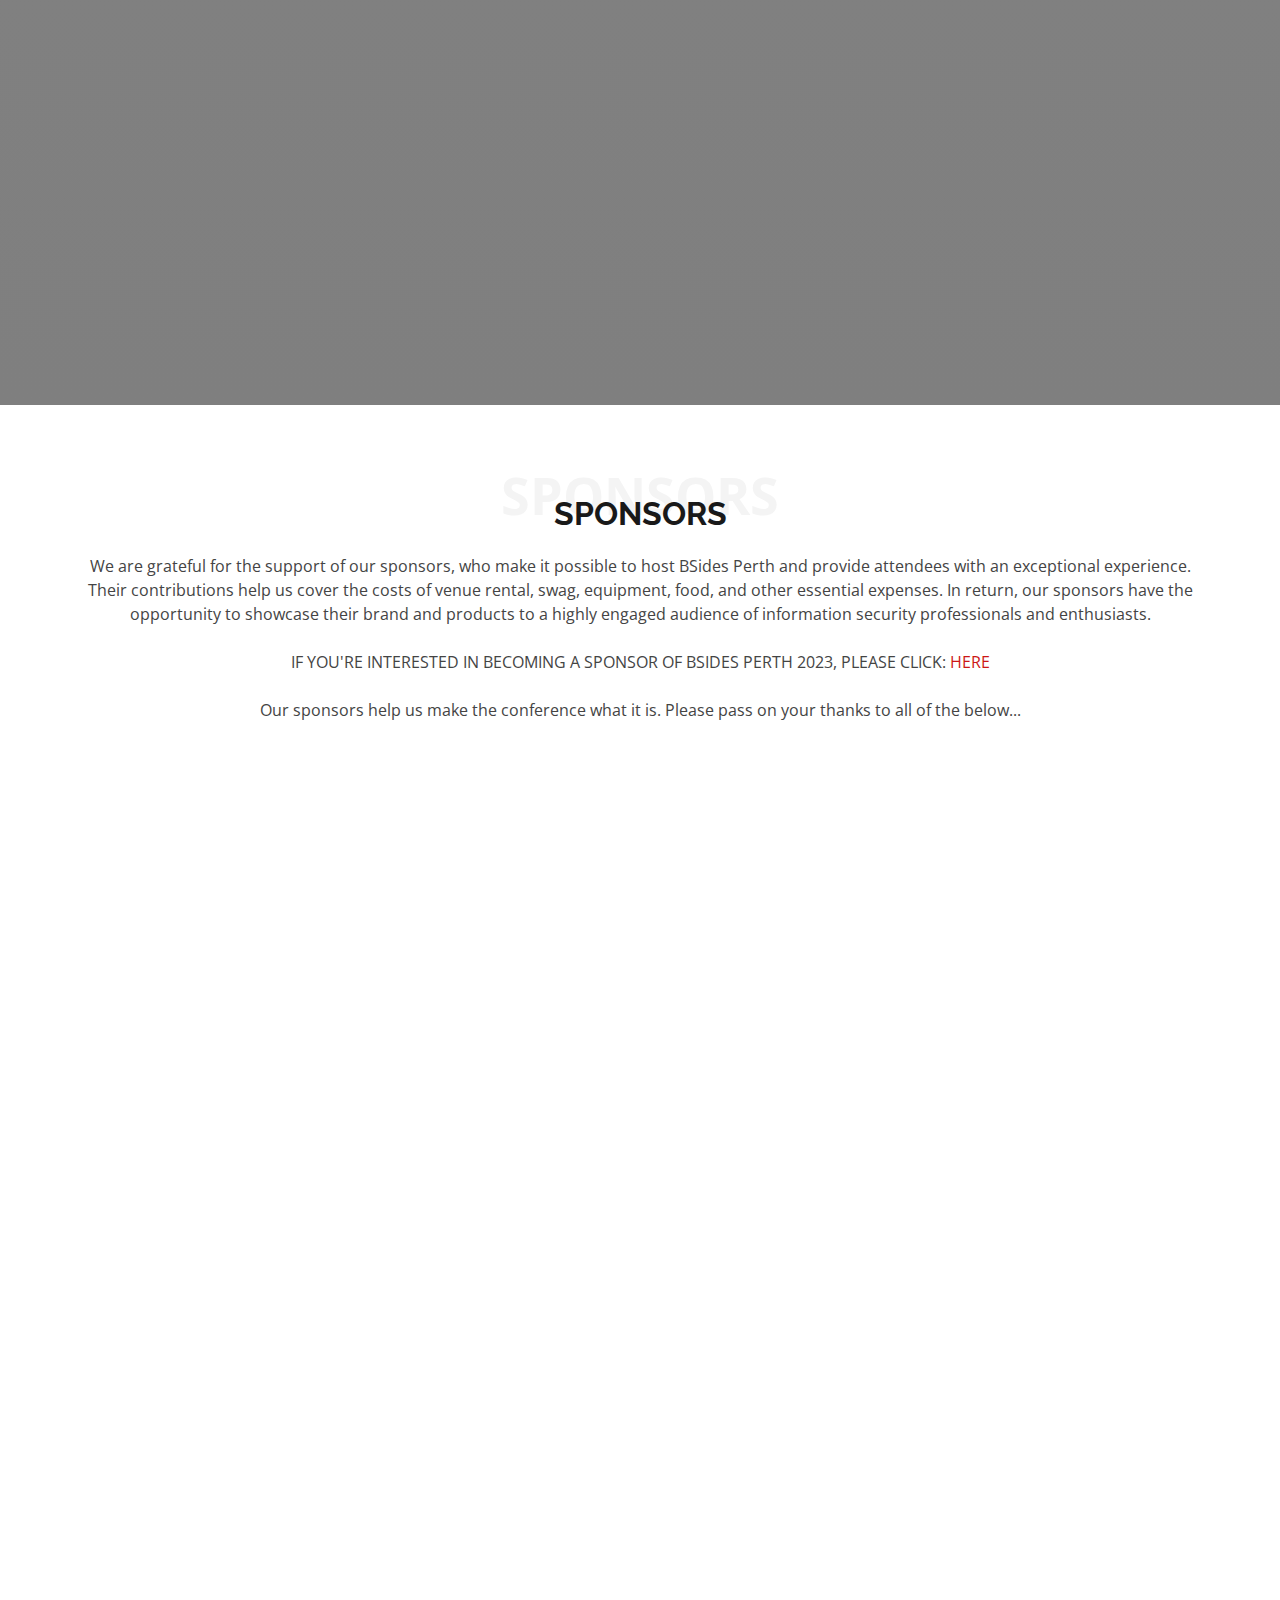
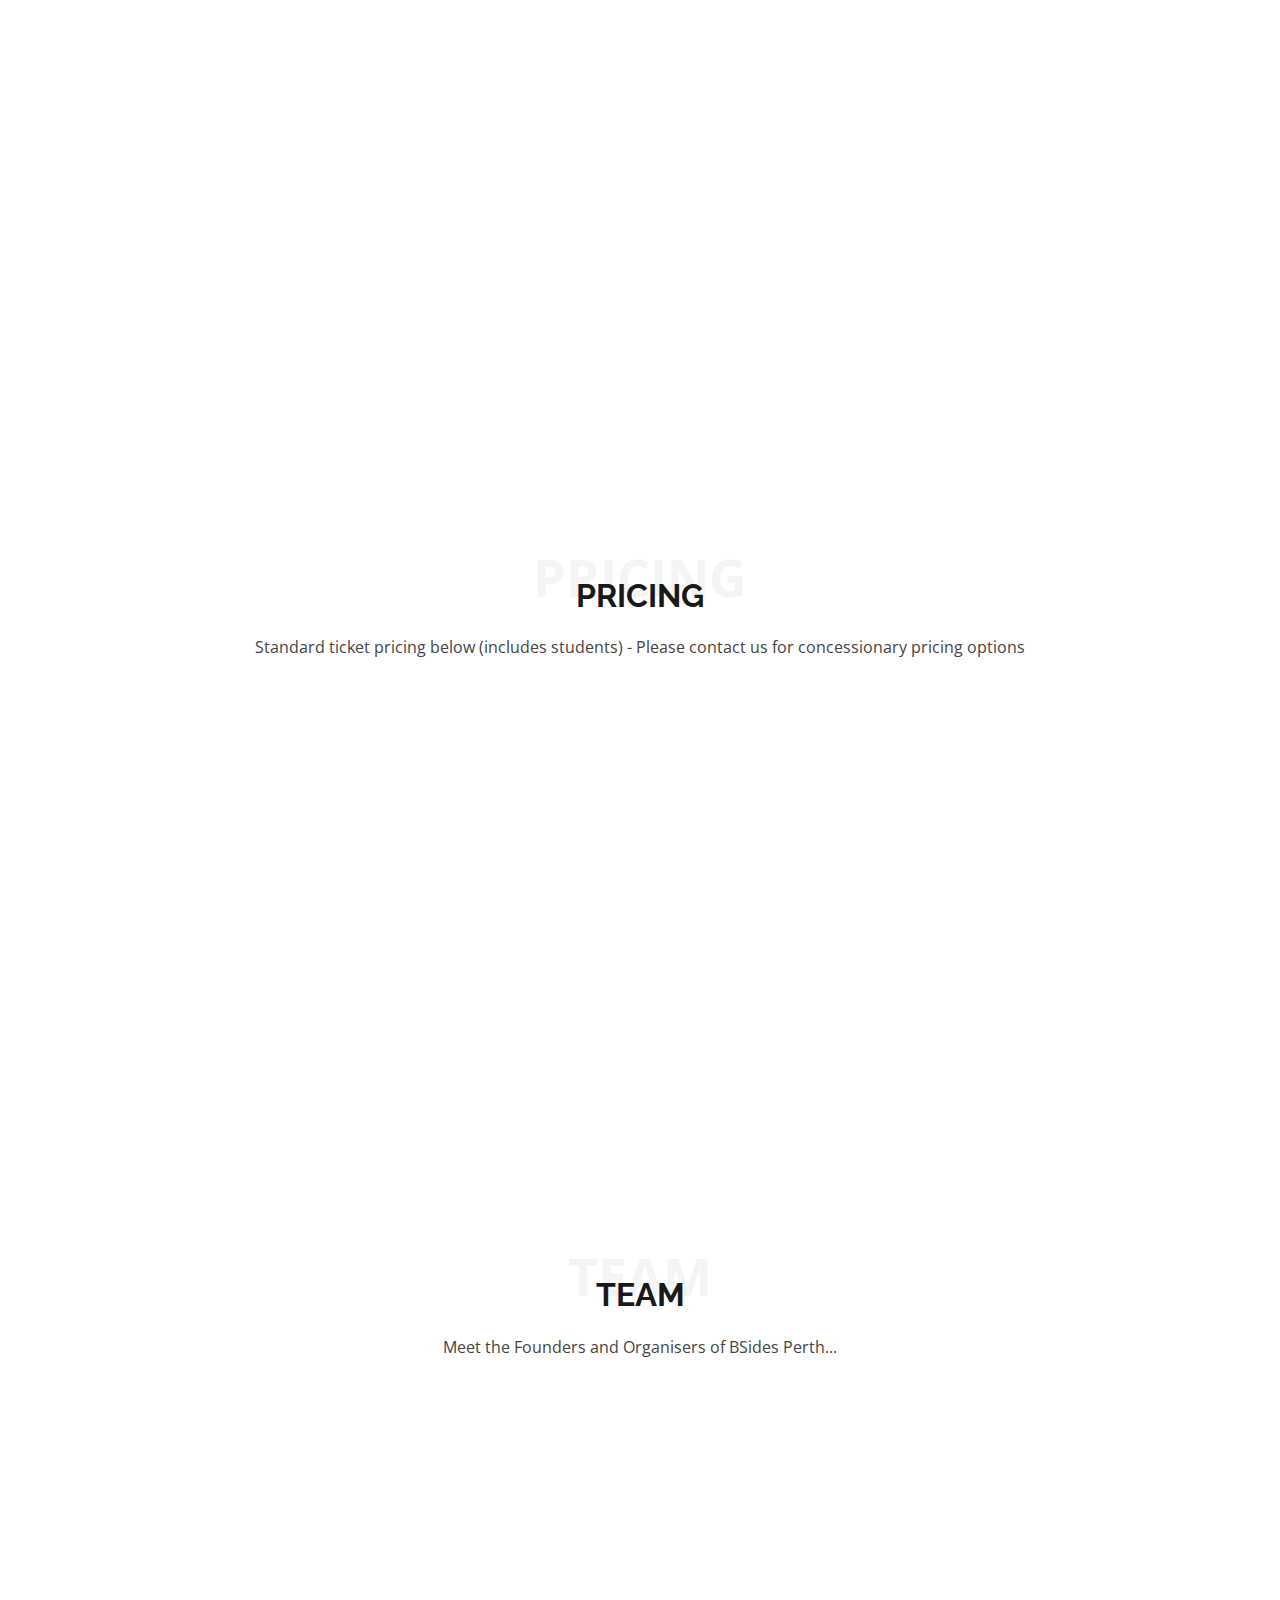
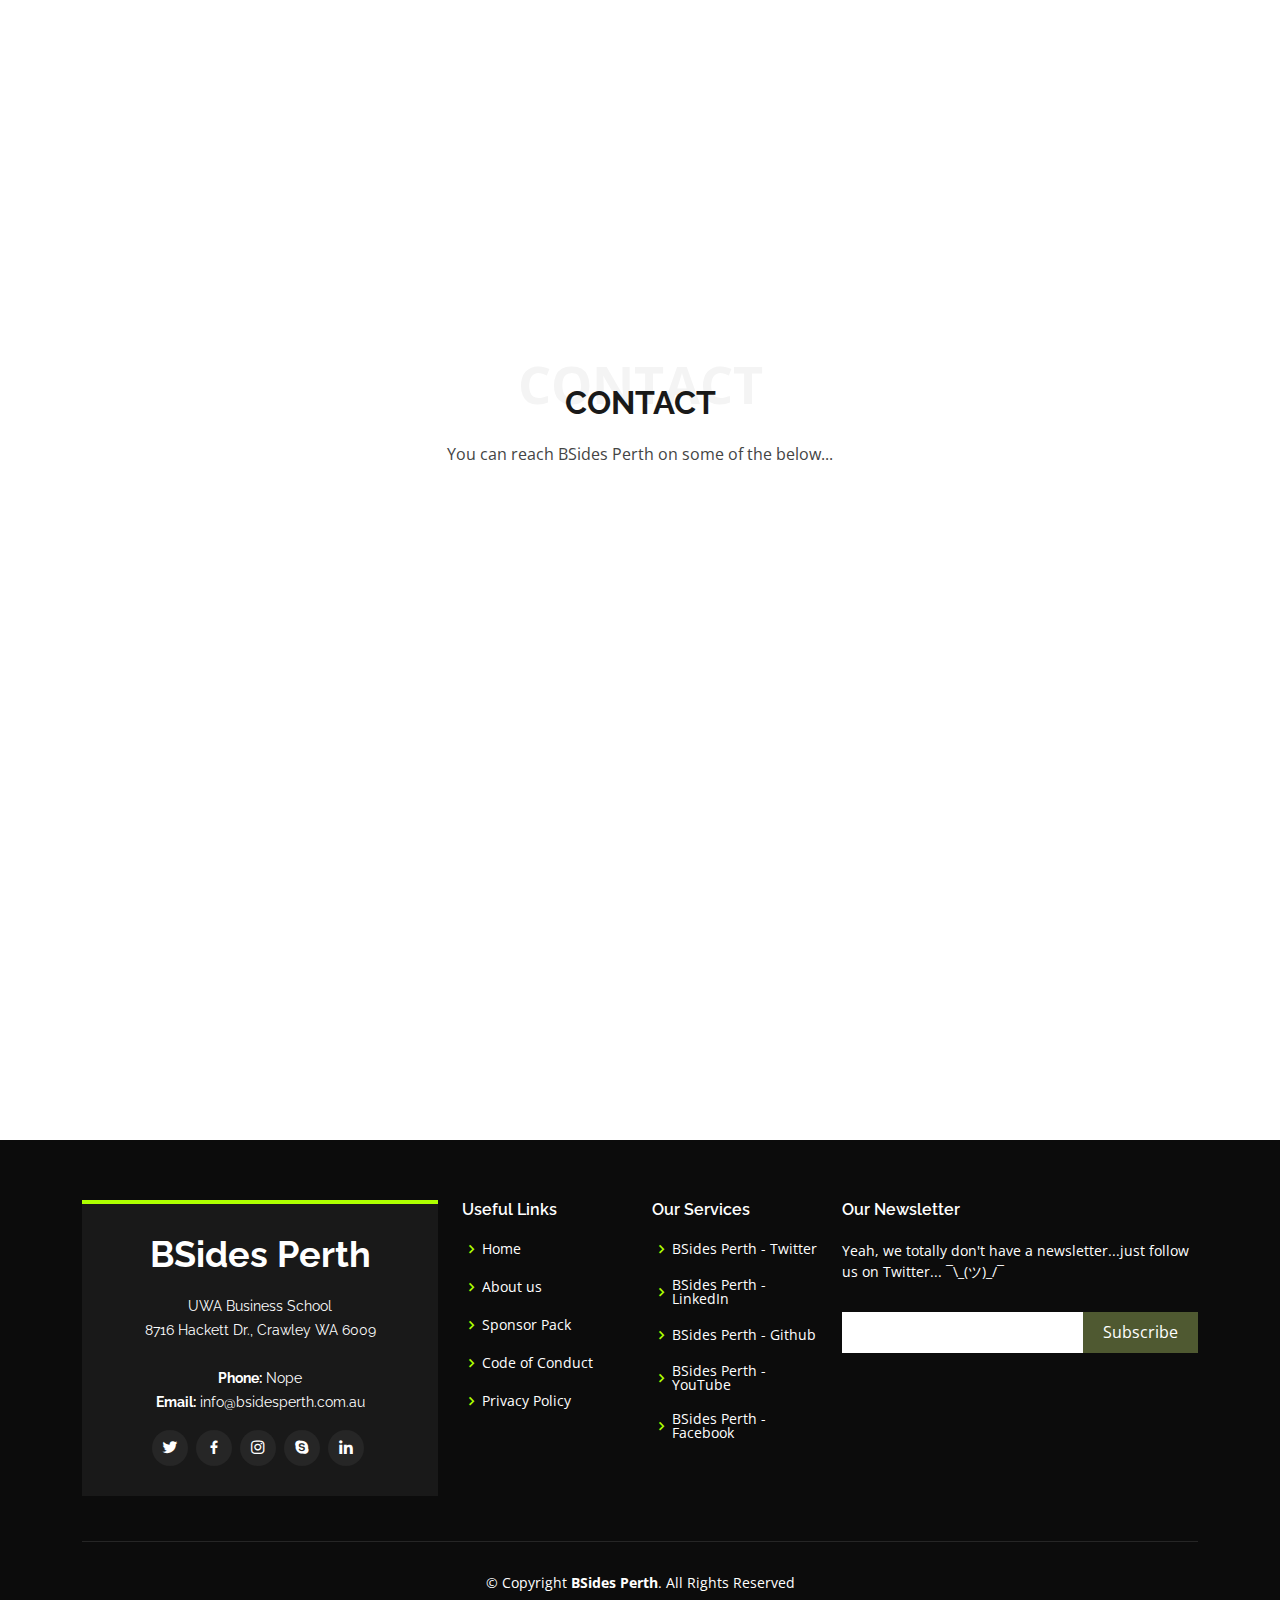
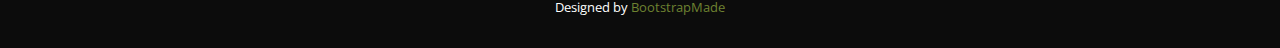
==== commit 801b0e8d: "Added ACSC placeholder" ====
--- a/index.html
+++ b/index.html
@@ -342,6 +342,16 @@
             </div>
           </div>
 
+          <div class="col-lg-4 col-md-6 portfolio-item filter-web">
+            <img src="assets/img/portfolio/acsc-2023.png" class="img-fluid" alt="">
+            <div class="portfolio-info">
+              <h4>ACSC</h4>
+              <p>Bronze</p>
+              <a href="assets/img/portfolio/portfolio-1.png" data-gallery="portfolioGallery" class="portfolio-lightbox preview-link" title="Web 2"><i class="bx bx-plus"></i></a>
+              <a href="portfolio-details.html" class="details-link" title="More Details"><i class="bx bx-link"></i></a>
+            </div>
+          </div>
+
           <div class="col-lg-4 col-md-6 portfolio-item filter-app">
             <img src="assets/img/portfolio/uwa-2023.png" class="img-fluid" alt="">
             <div class="portfolio-info">
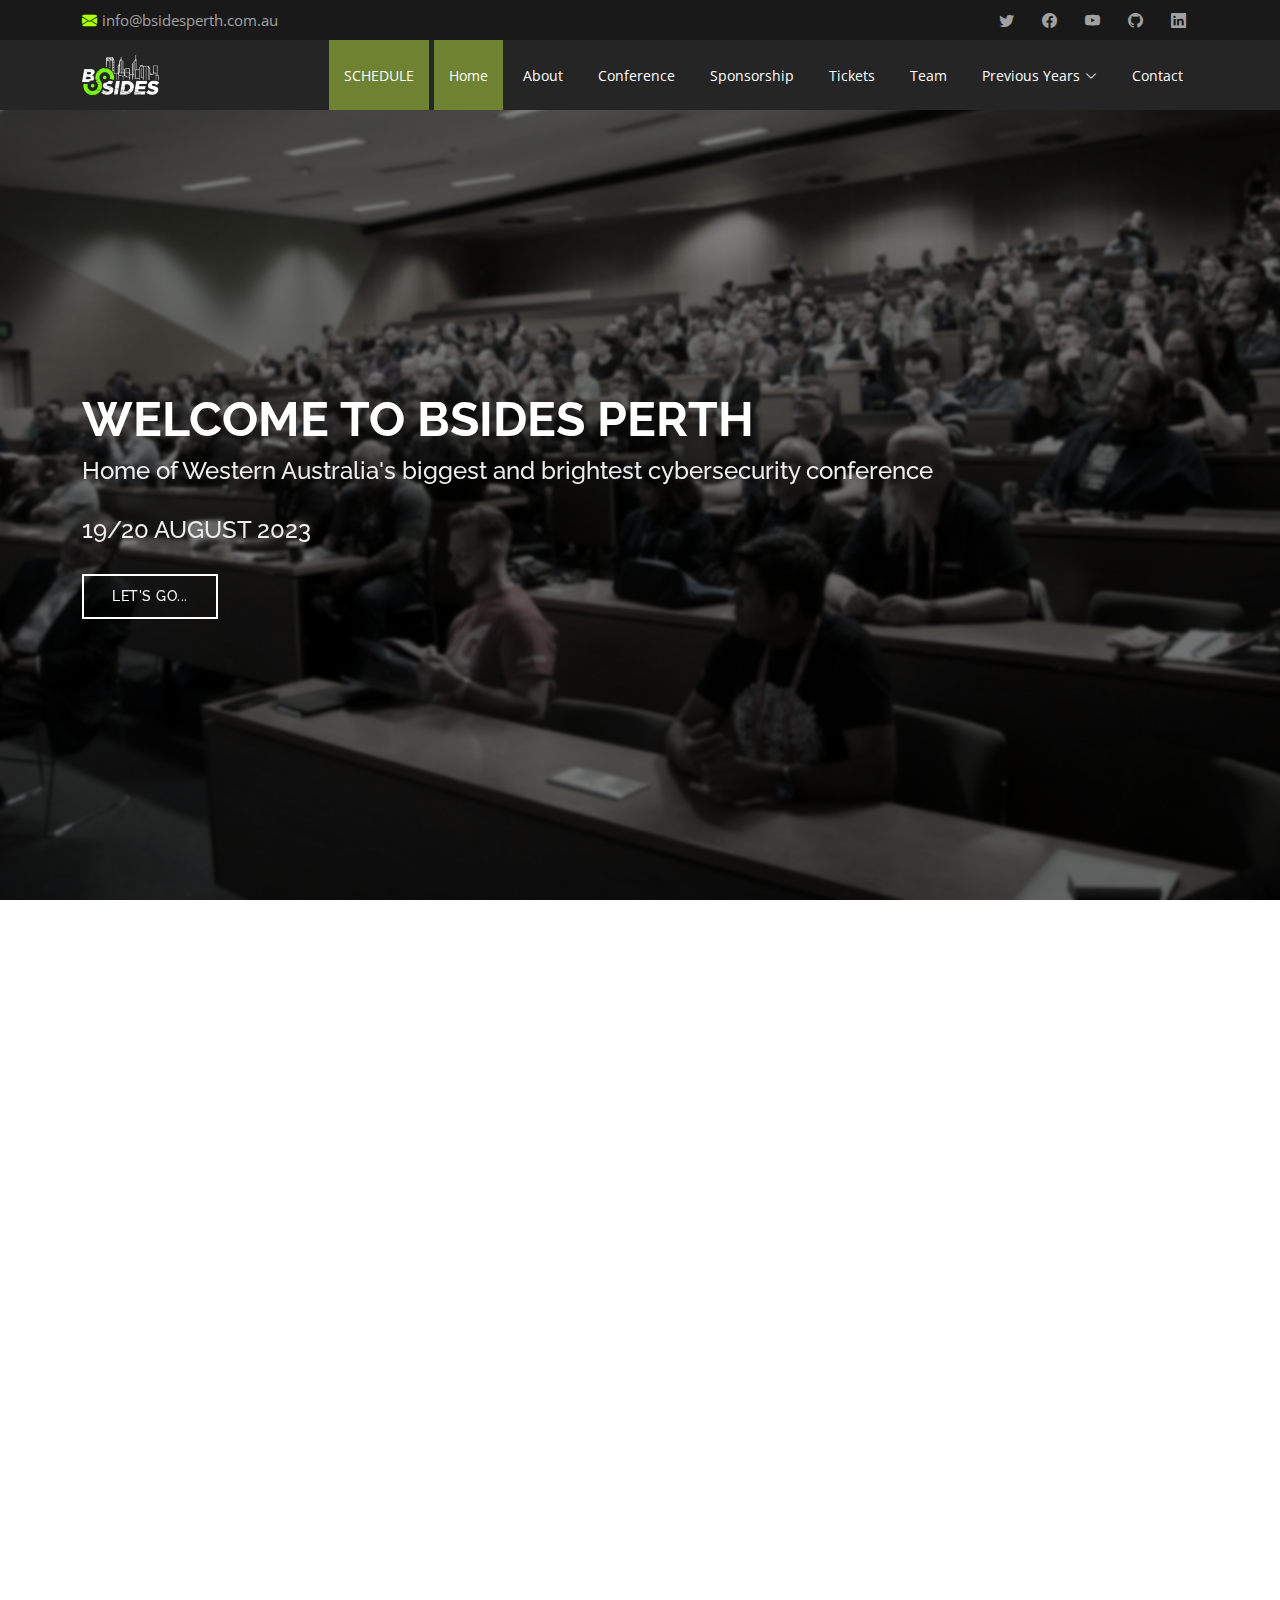
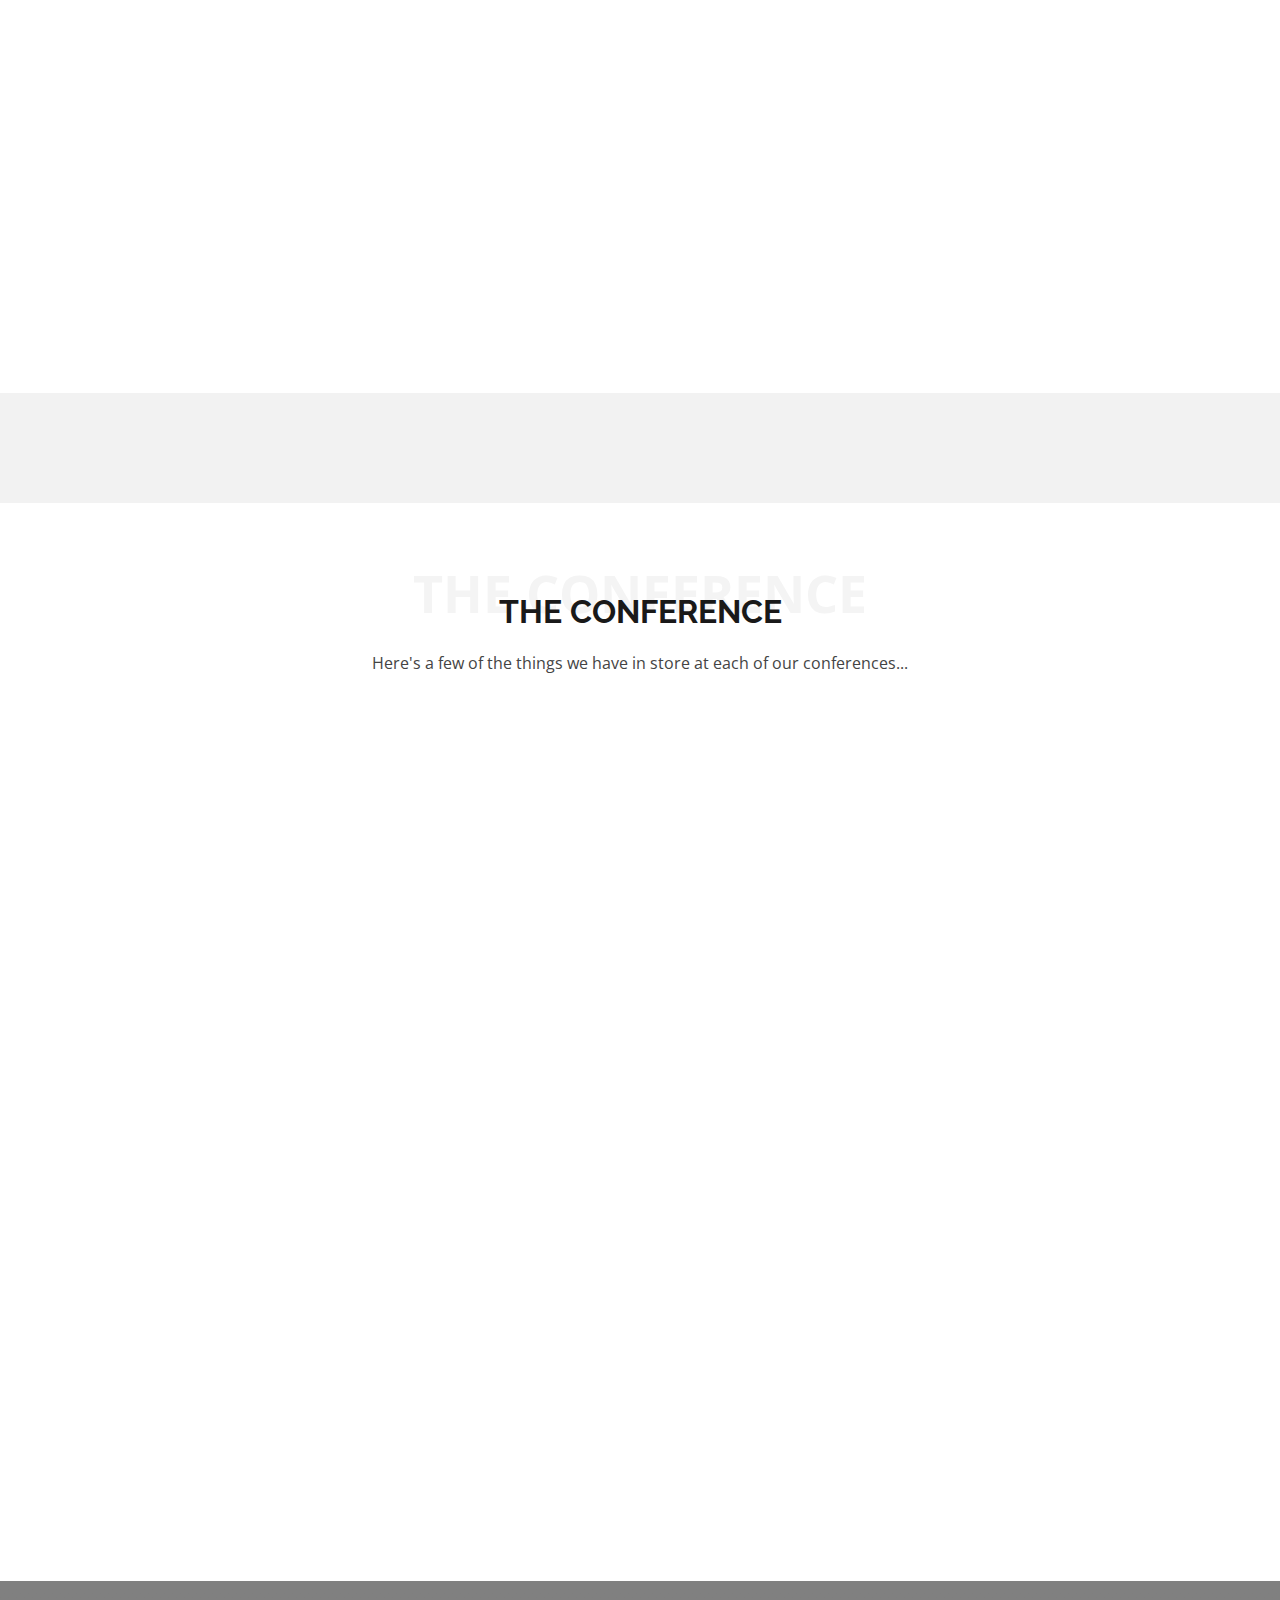
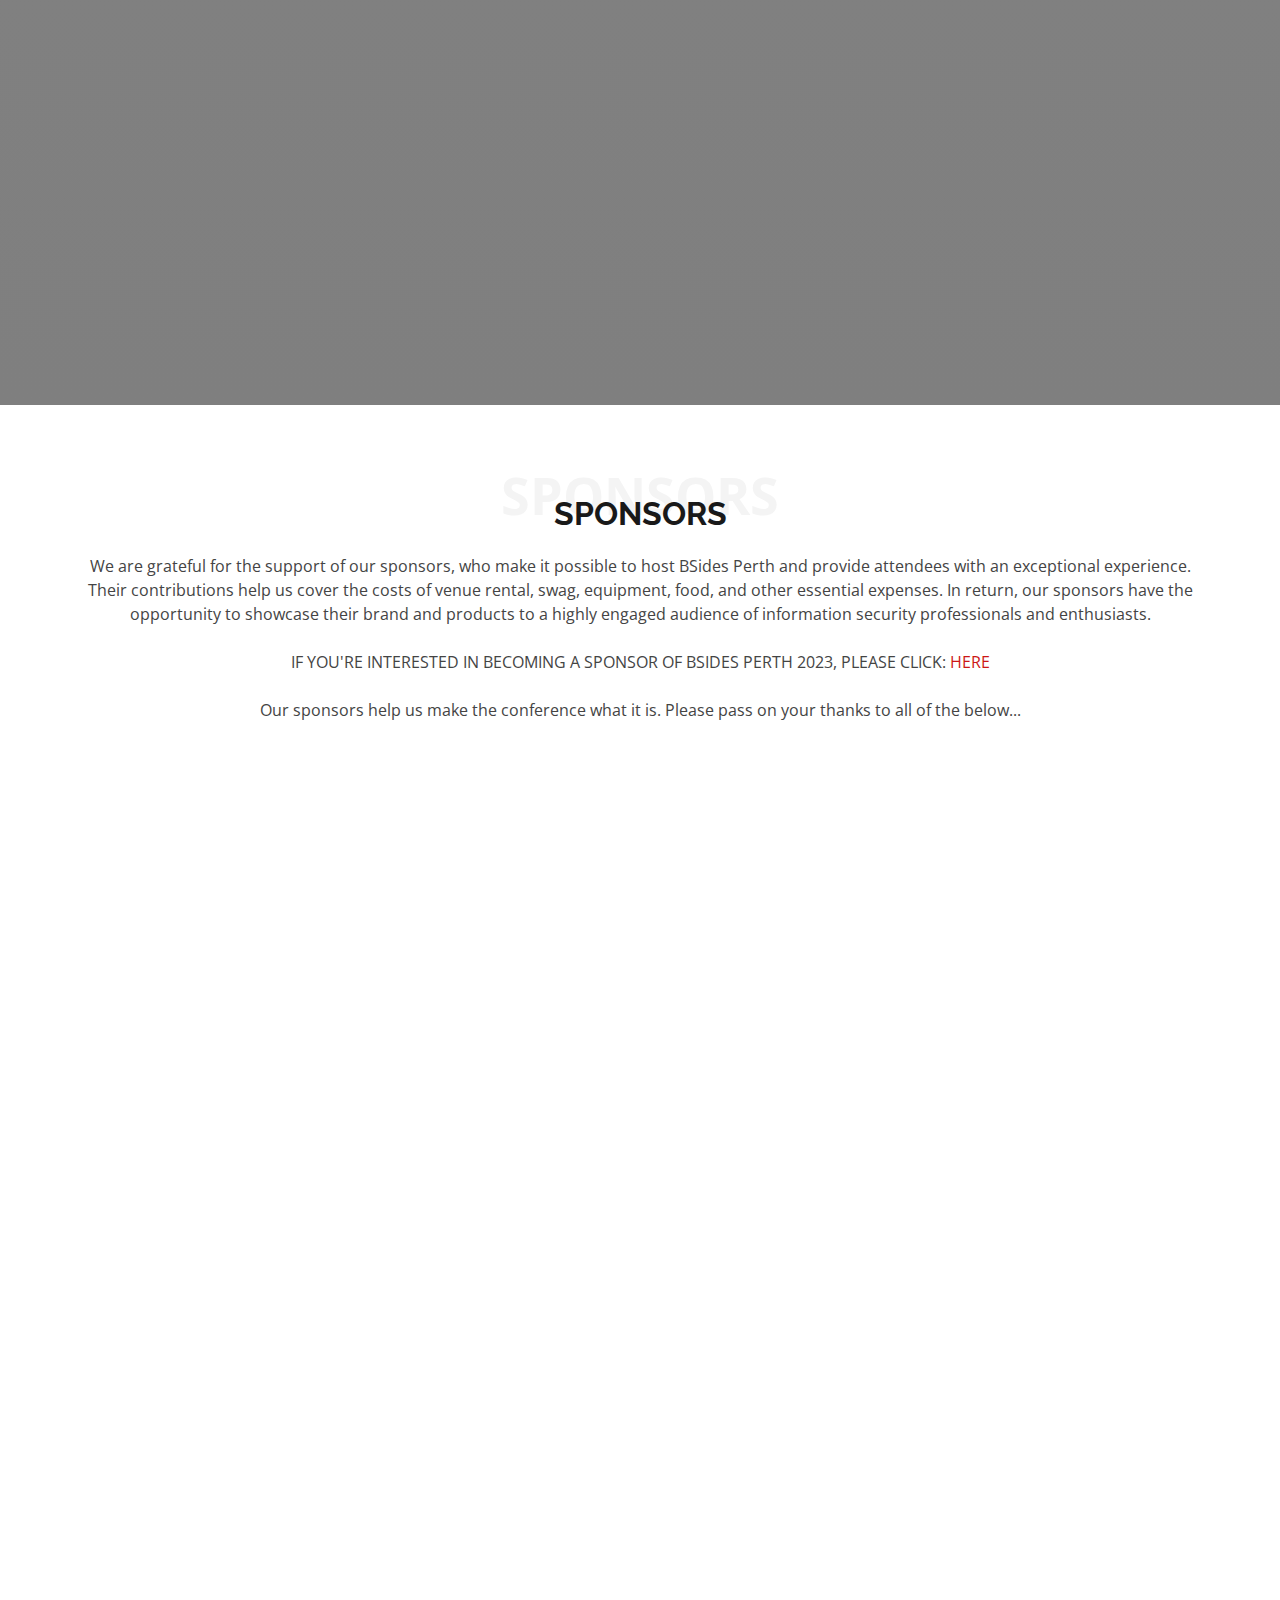
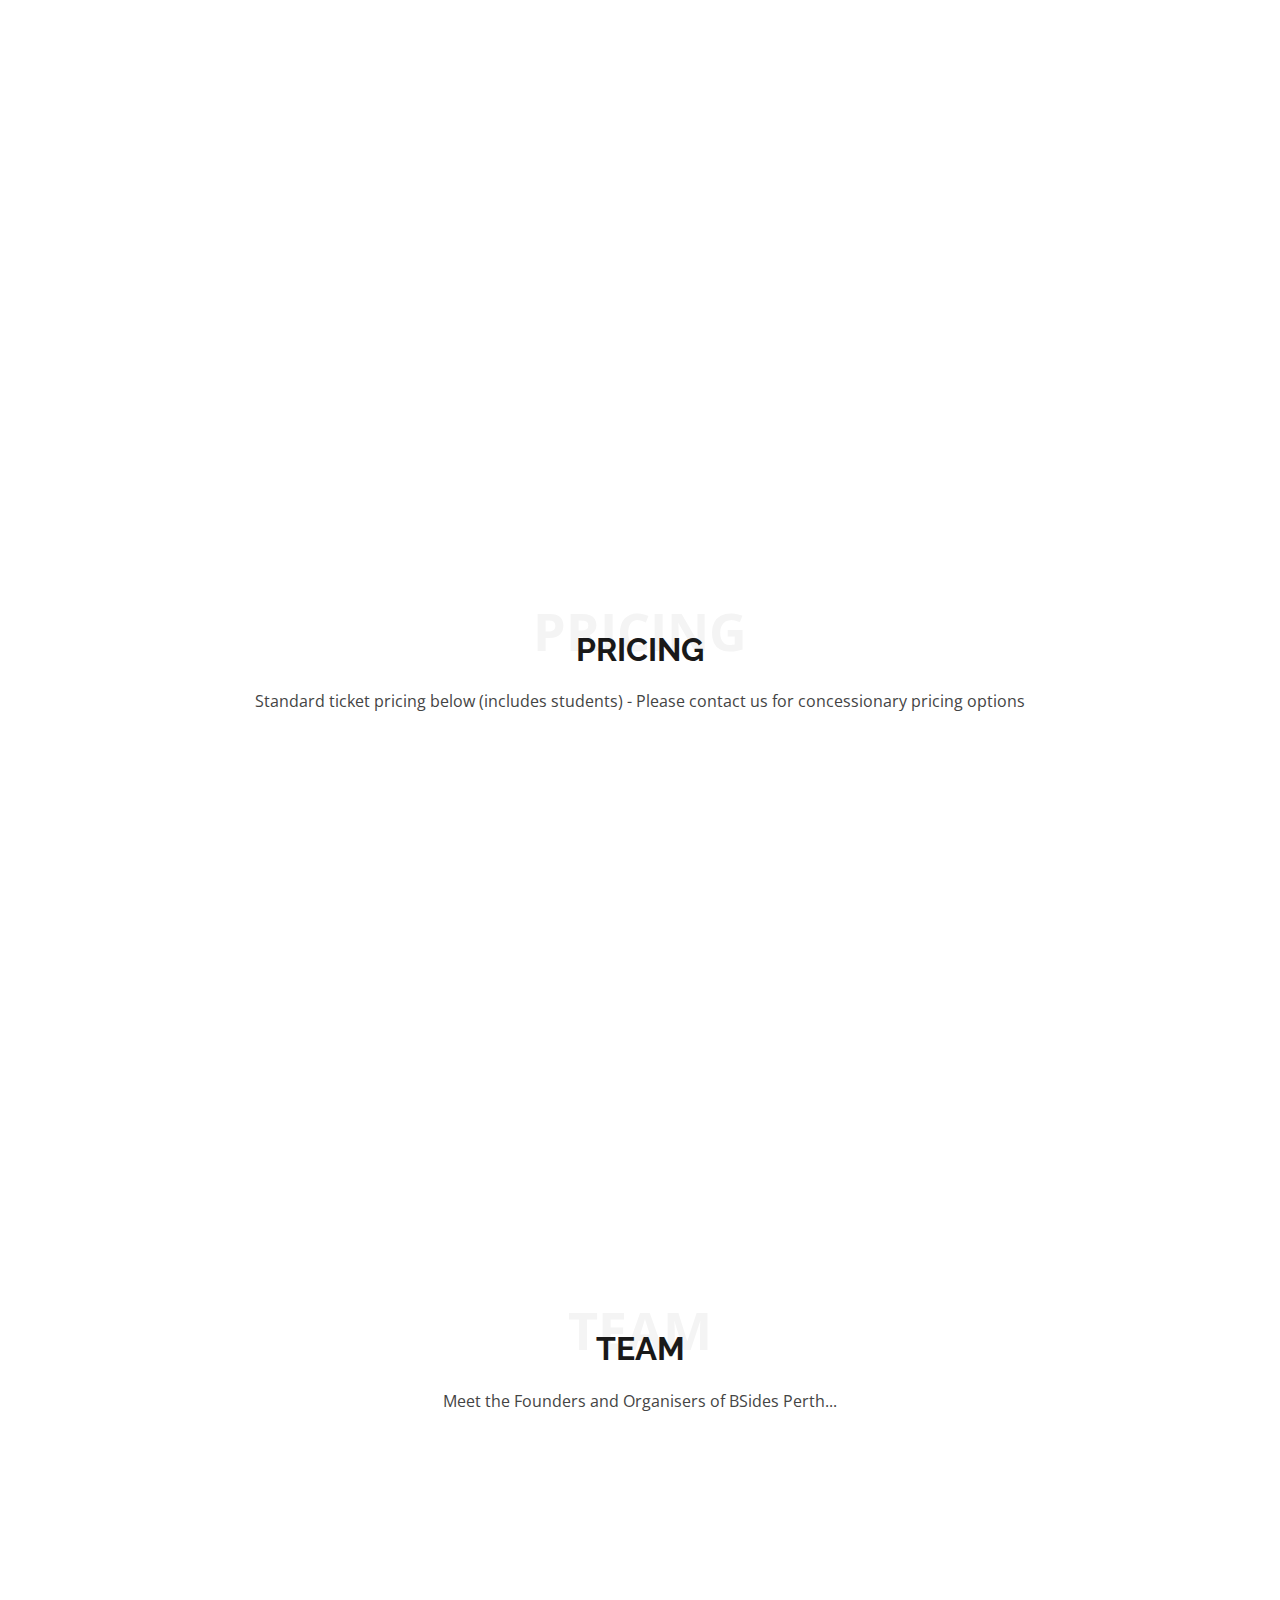
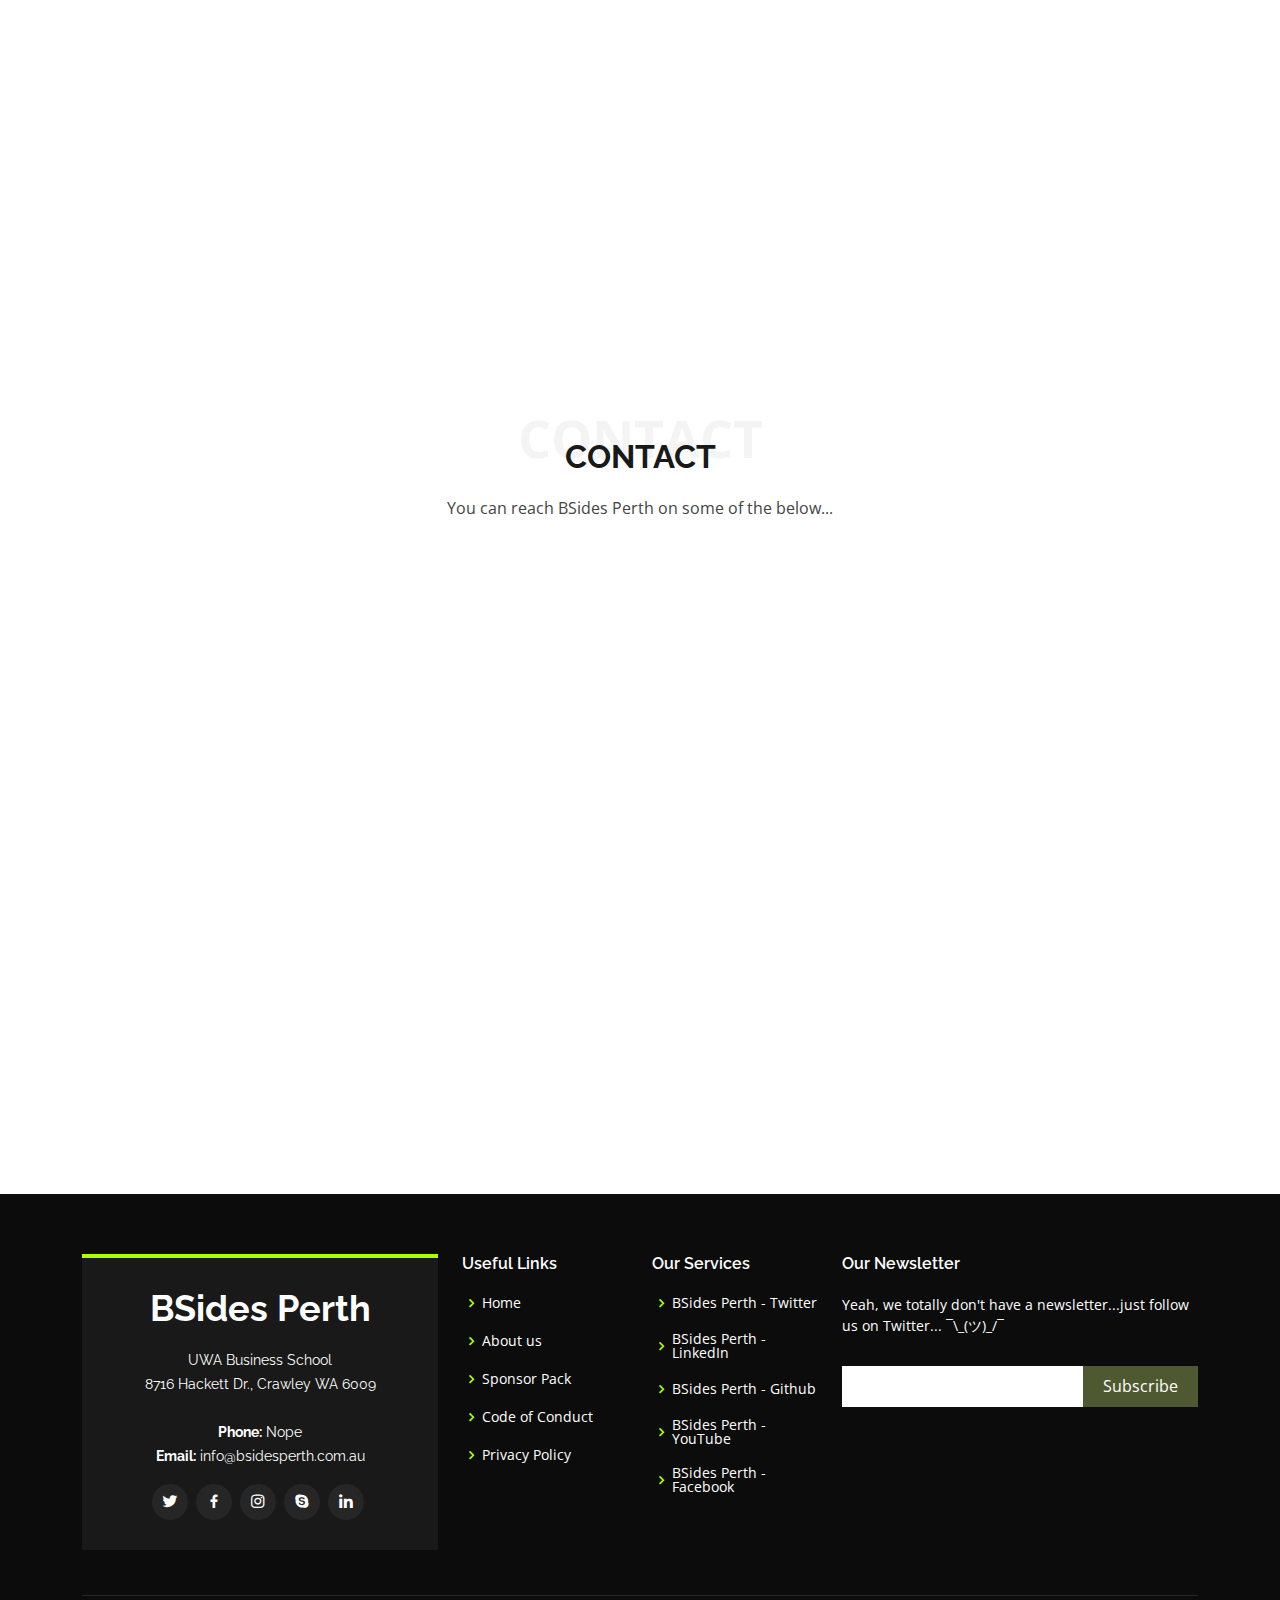
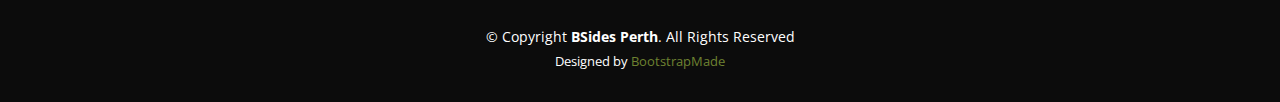
==== commit 71ef10fe: "Added Schedule" ====
--- a/index.html
+++ b/index.html
@@ -64,6 +64,7 @@
 
       <nav id="navbar" class="navbar">
         <ul>
+          <li><a class="nav-link scrollto active" href="https://bsidesperth.com.au/schedule.html">SCHEDULE</a></li>
           <li><a class="nav-link scrollto active" href="#hero">Home</a></li>
           <li><a class="nav-link scrollto" href="#about">About</a></li>
           <li><a class="nav-link scrollto" href="#services">Conference</a></li>
@@ -91,6 +92,7 @@
     <div class="container position-relative" data-aos="fade-up" data-aos-delay="500">
       <h1>Welcome to BSides Perth</h1>
       <h2>Home of Western Australia's biggest and brightest cybersecurity conference</h2>
+      <h2>19/20 AUGUST 2023</h2>
       <a href="#about" class="btn-get-started scrollto">Let's go...</a>
     </div>
   </section><!-- End Hero -->
@@ -382,6 +384,46 @@
             </div>
           </div>
 
+          <div class="col-lg-4 col-md-6 portfolio-item filter-card">
+            <img src="assets/img/portfolio/telstra-2023.png" class="img-fluid" alt="">
+            <div class="portfolio-info">
+              <h4>Telstra Purple</h4>
+              <p>Silver</p>
+              <a href="assets/img/portfolio/portfolio-1.png" data-gallery="portfolioGallery" class="portfolio-lightbox preview-link" title="Card 3"><i class="bx bx-plus"></i></a>
+              <a href="portfolio-details.html" class="details-link" title="More Details"><i class="bx bx-link"></i></a>
+            </div>
+          </div>
+
+          <div class="col-lg-4 col-md-6 portfolio-item filter-card">
+            <img src="assets/img/portfolio/canva-2023.png" class="img-fluid" alt="">
+            <div class="portfolio-info">
+              <h4>Canva</h4>
+              <p>Silver</p>
+              <a href="assets/img/portfolio/portfolio-1.png" data-gallery="portfolioGallery" class="portfolio-lightbox preview-link" title="Card 3"><i class="bx bx-plus"></i></a>
+              <a href="portfolio-details.html" class="details-link" title="More Details"><i class="bx bx-link"></i></a>
+            </div>
+          </div>
+
+          <div class="col-lg-4 col-md-6 portfolio-item filter-card">
+            <img src="assets/img/portfolio/cyberwest-2023.png" class="img-fluid" alt="">
+            <div class="portfolio-info">
+              <h4>Cyber West</h4>
+              <p>Silver</p>
+              <a href="assets/img/portfolio/portfolio-1.png" data-gallery="portfolioGallery" class="portfolio-lightbox preview-link" title="Card 3"><i class="bx bx-plus"></i></a>
+              <a href="portfolio-details.html" class="details-link" title="More Details"><i class="bx bx-link"></i></a>
+            </div>
+          </div>
+
+          <div class="col-lg-4 col-md-6 portfolio-item filter-web">
+            <img src="assets/img/portfolio/htb-2023.png" class="img-fluid" alt="">
+            <div class="portfolio-info">
+              <h4>Hack The Box</h4>
+              <p>Bronze</p>
+              <a href="assets/img/portfolio/portfolio-1.png" data-gallery="portfolioGallery" class="portfolio-lightbox preview-link" title="Web 2"><i class="bx bx-plus"></i></a>
+              <a href="portfolio-details.html" class="details-link" title="More Details"><i class="bx bx-link"></i></a>
+            </div>
+          </div>
+
         </div>
 
       </div>
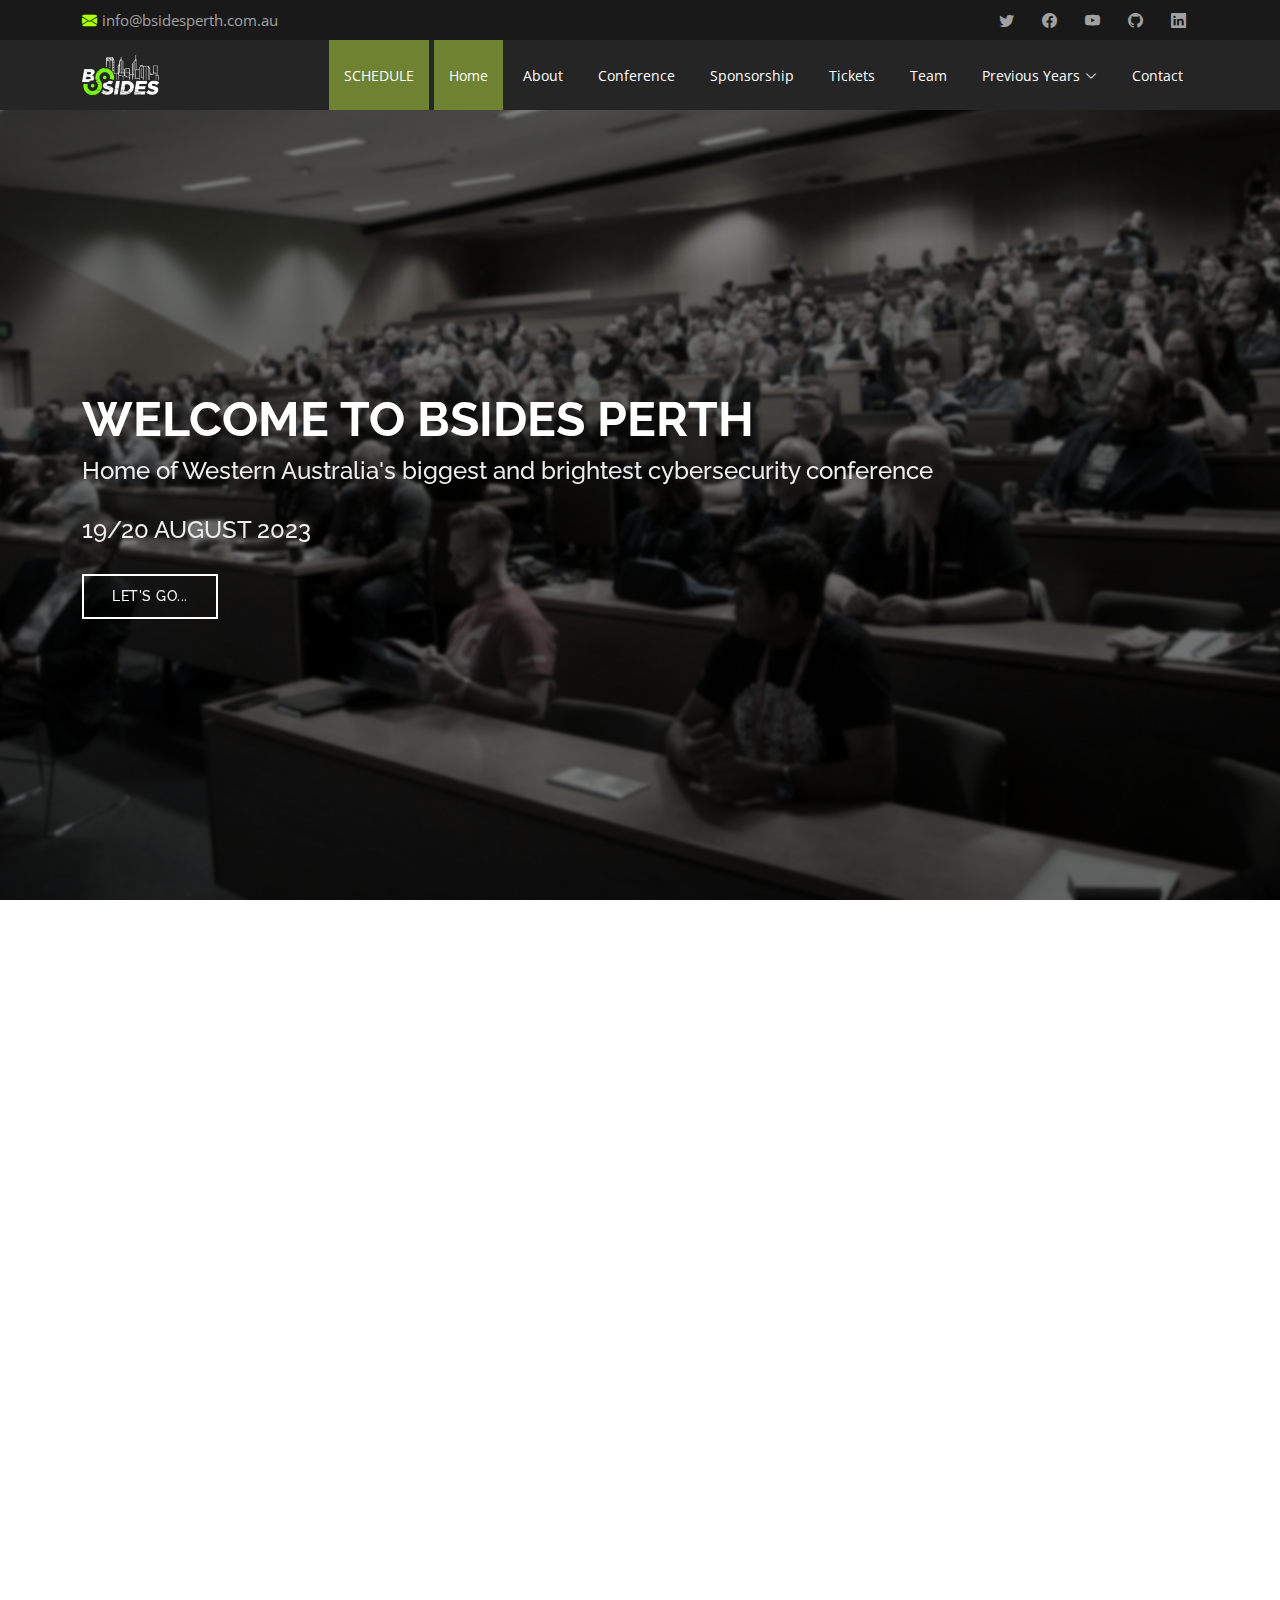
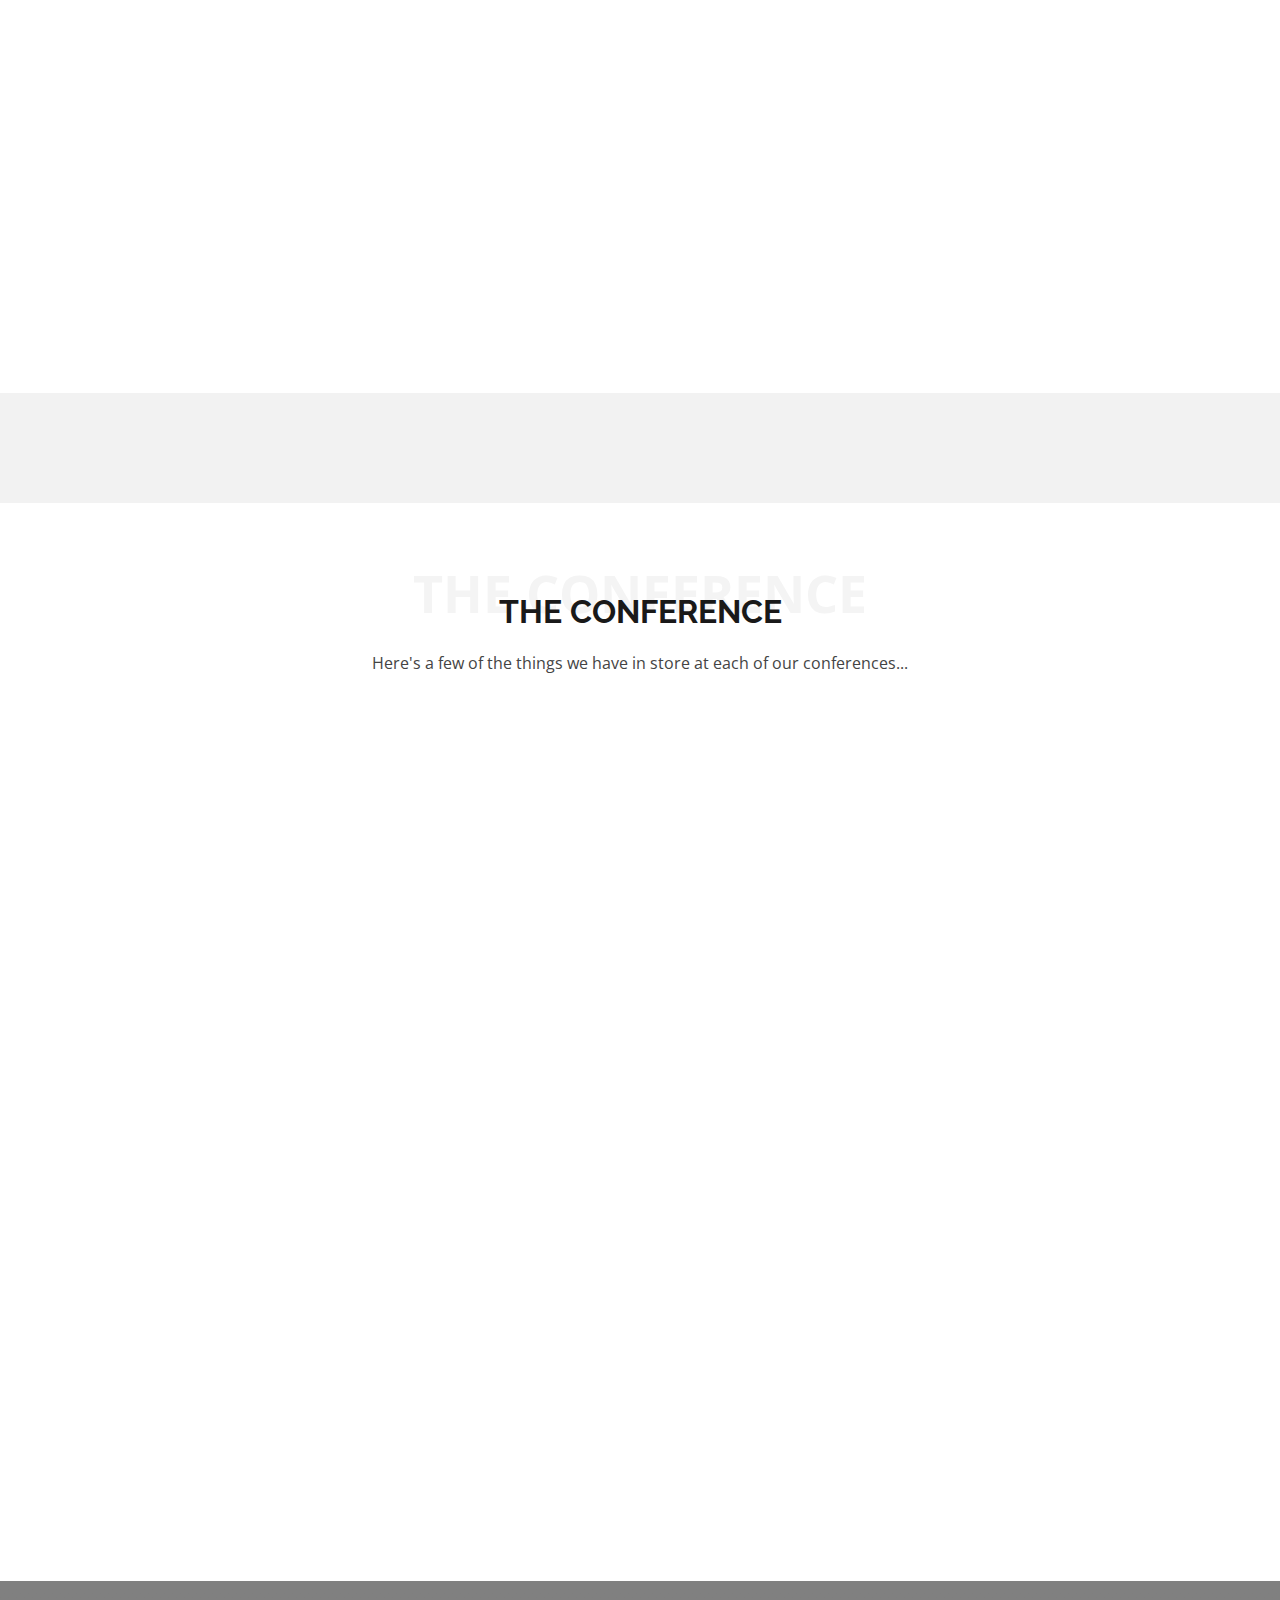
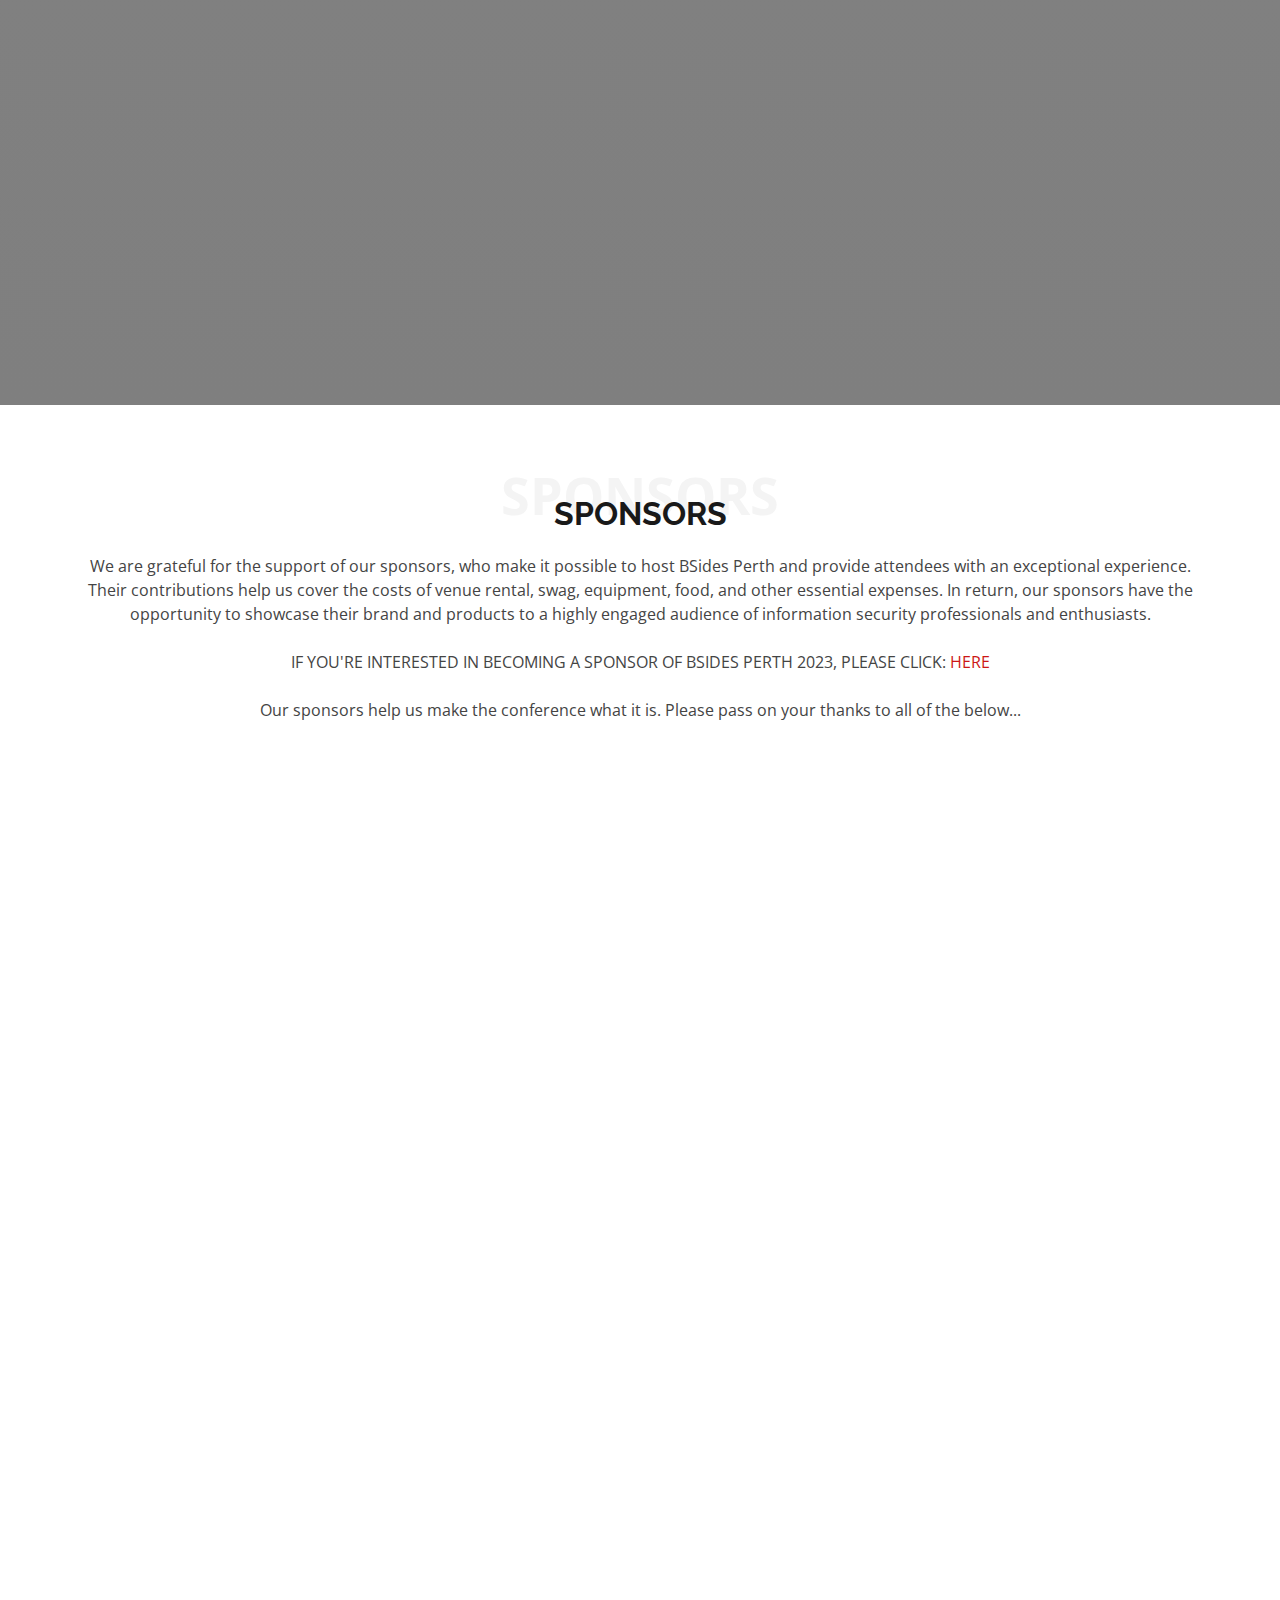
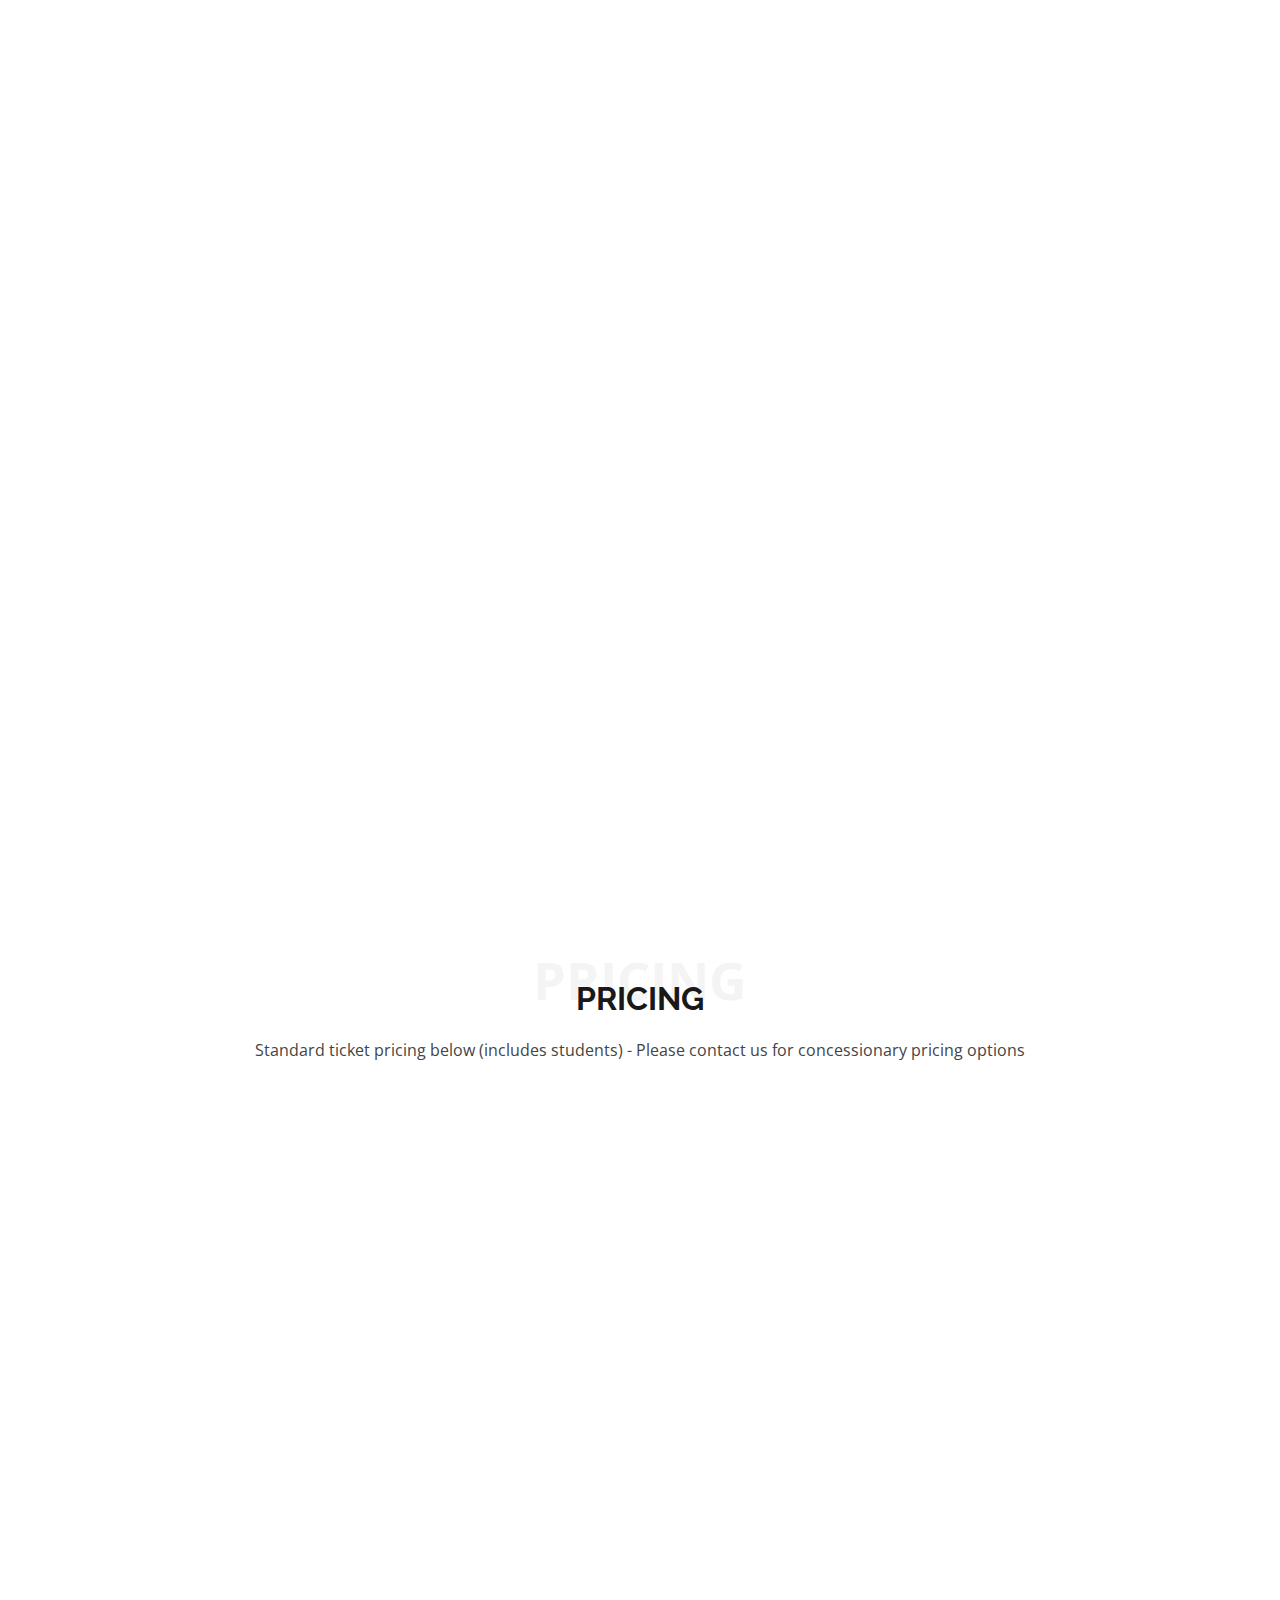
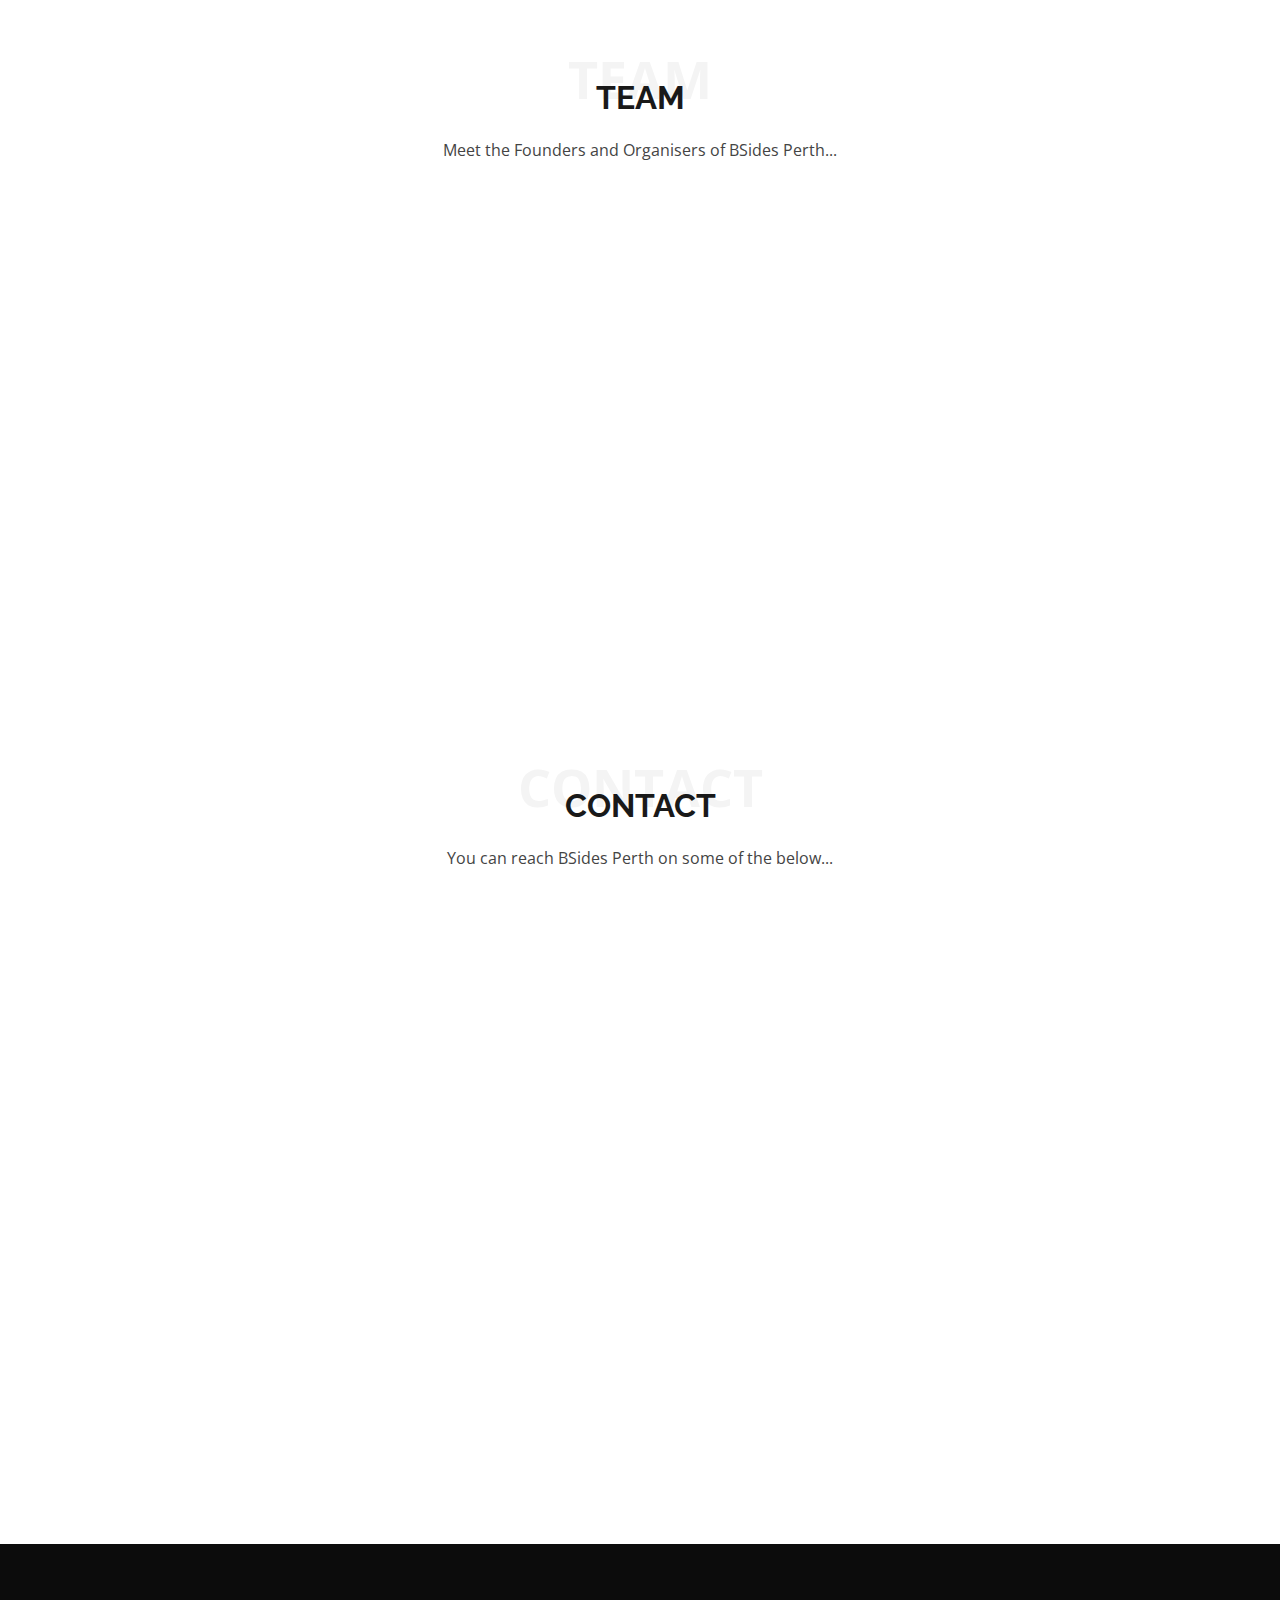
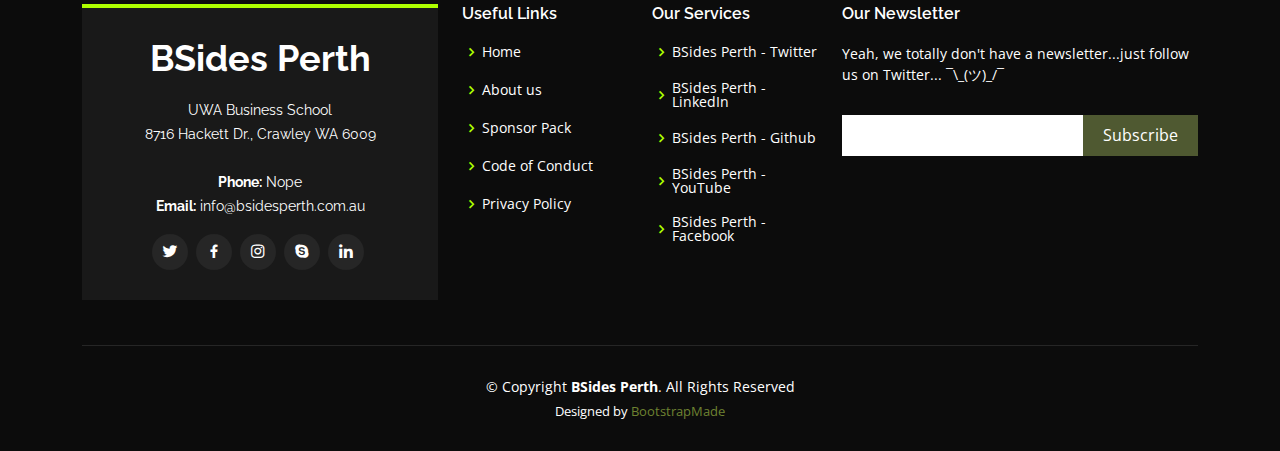
==== commit cc64b925: "Update humanitix site" ====
--- a/index.html
+++ b/index.html
@@ -271,7 +271,7 @@
         <div class="text-center">
           <h3>Call To Action</h3>
           <p> Each BSides is a peer to peer framework for creating events for and by members of the information security field. The idea is to broaden the scope of discussion beyond the usual boundaries of space and time, and to provide an opportunity for people to both present and engage in a small group setting that stimulates cooperation.</p>
-          <a class="cta-btn" href="https://events.humanitix.com/bsides-perth-2023/tickets#" target="_blank">Buy Tickets</a>
+          <a class="cta-btn" href="https://events.humanitix.com/bsides-perth-2025/#" target="_blank">Buy Tickets</a>
         </div>
 
       </div>
@@ -689,4 +689,4 @@
 
 </body>
 
-</html>+</html>
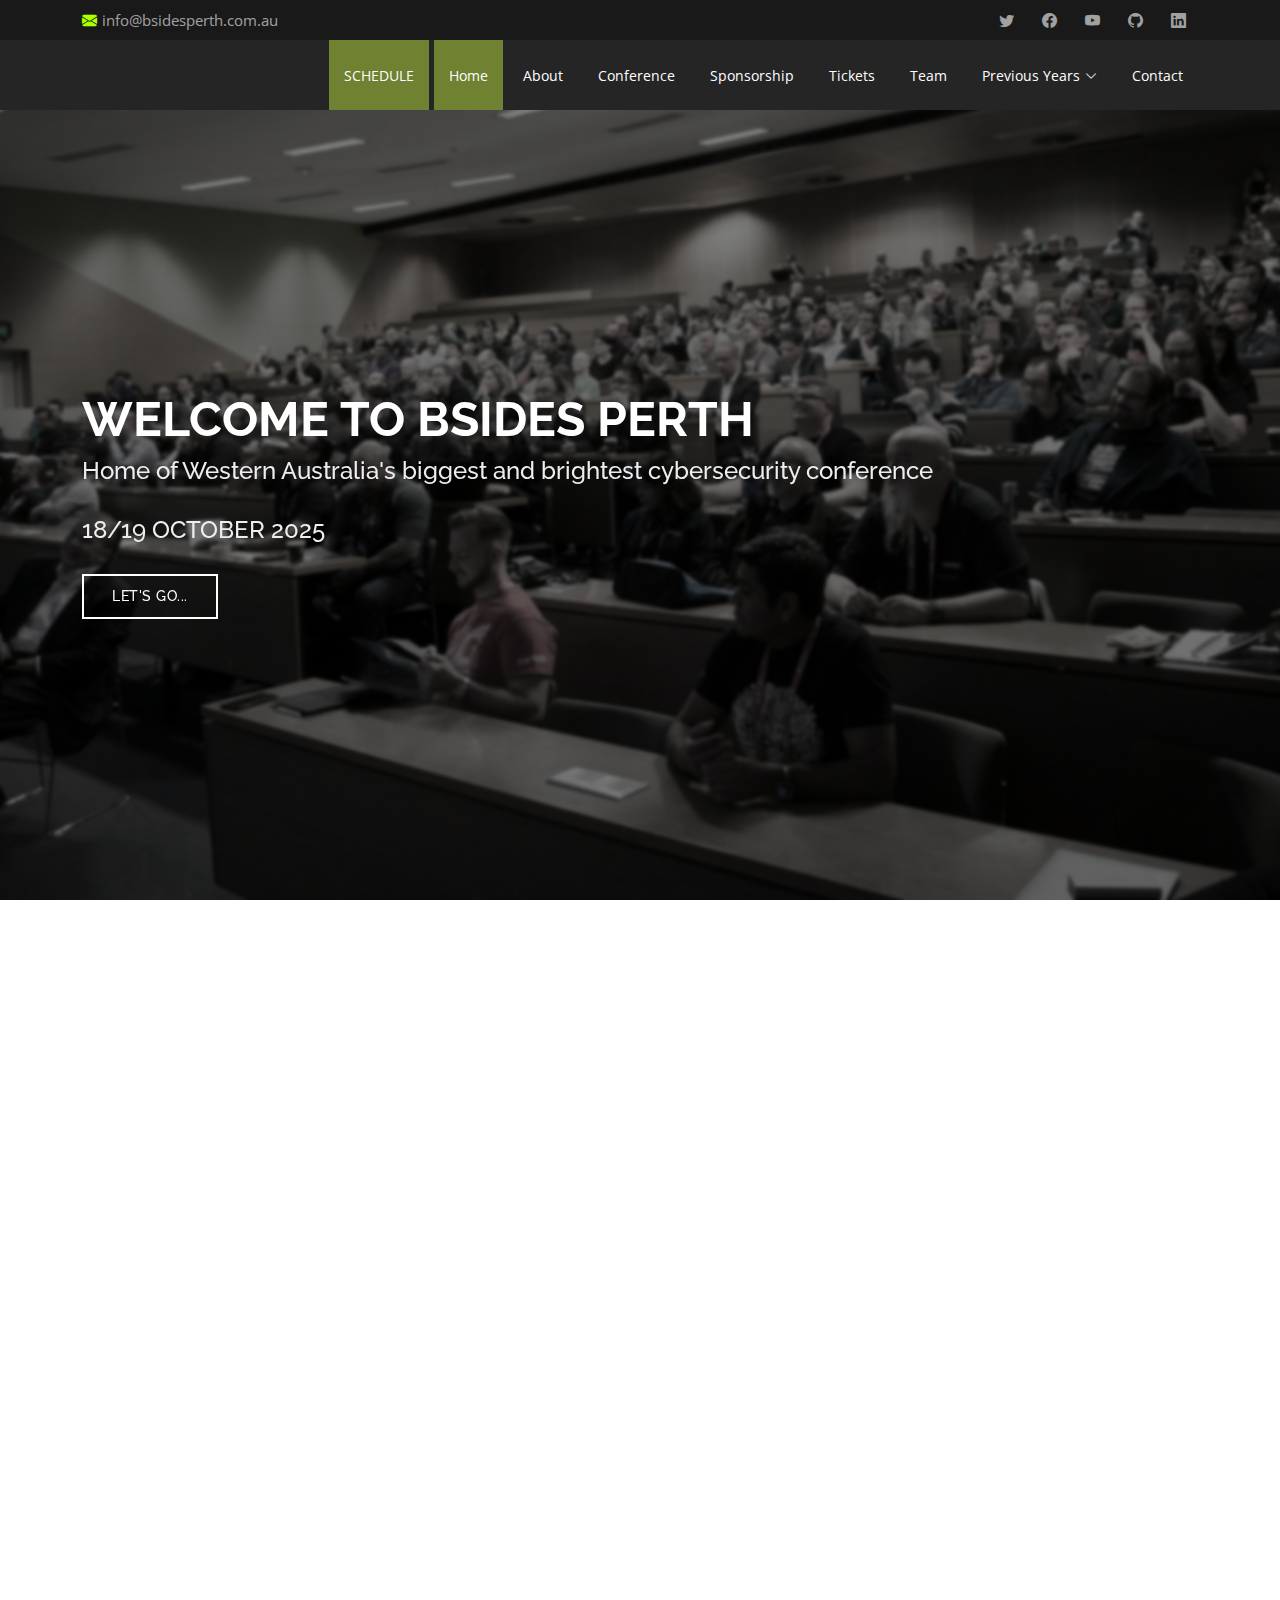
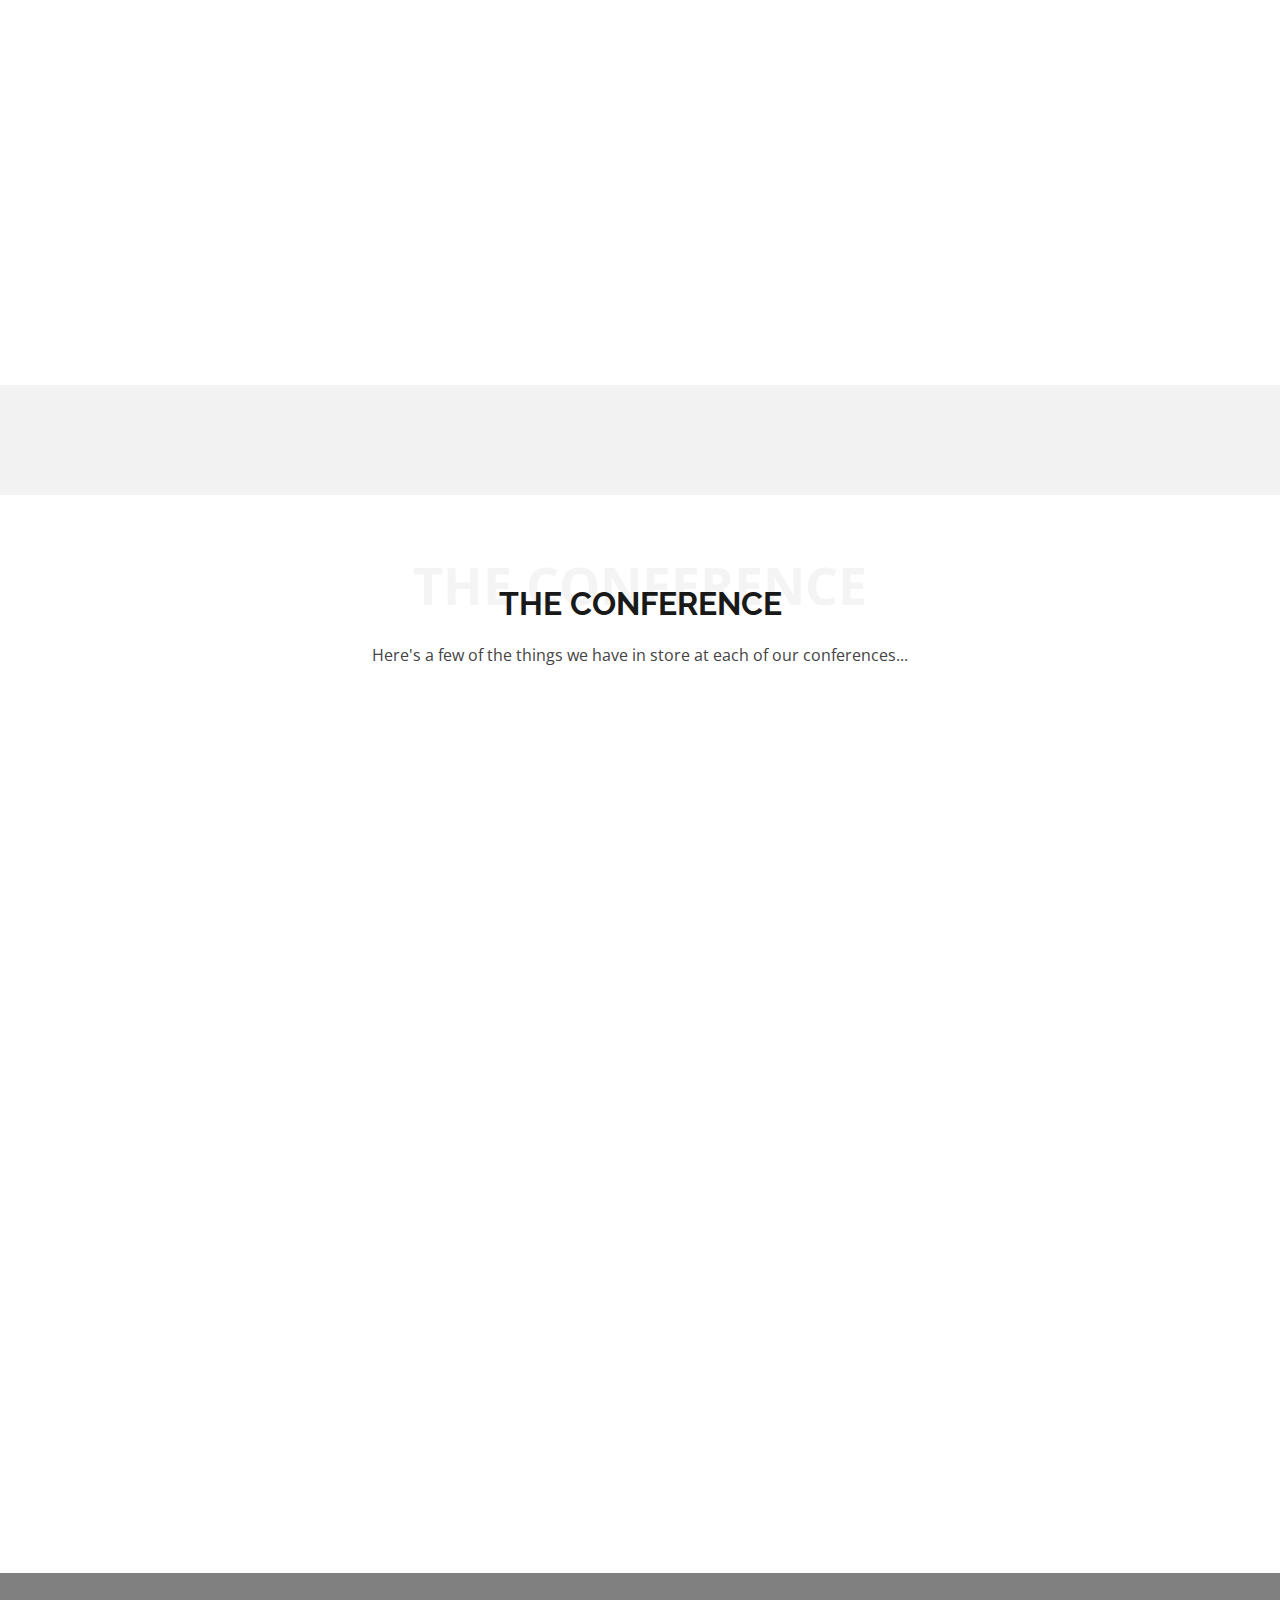
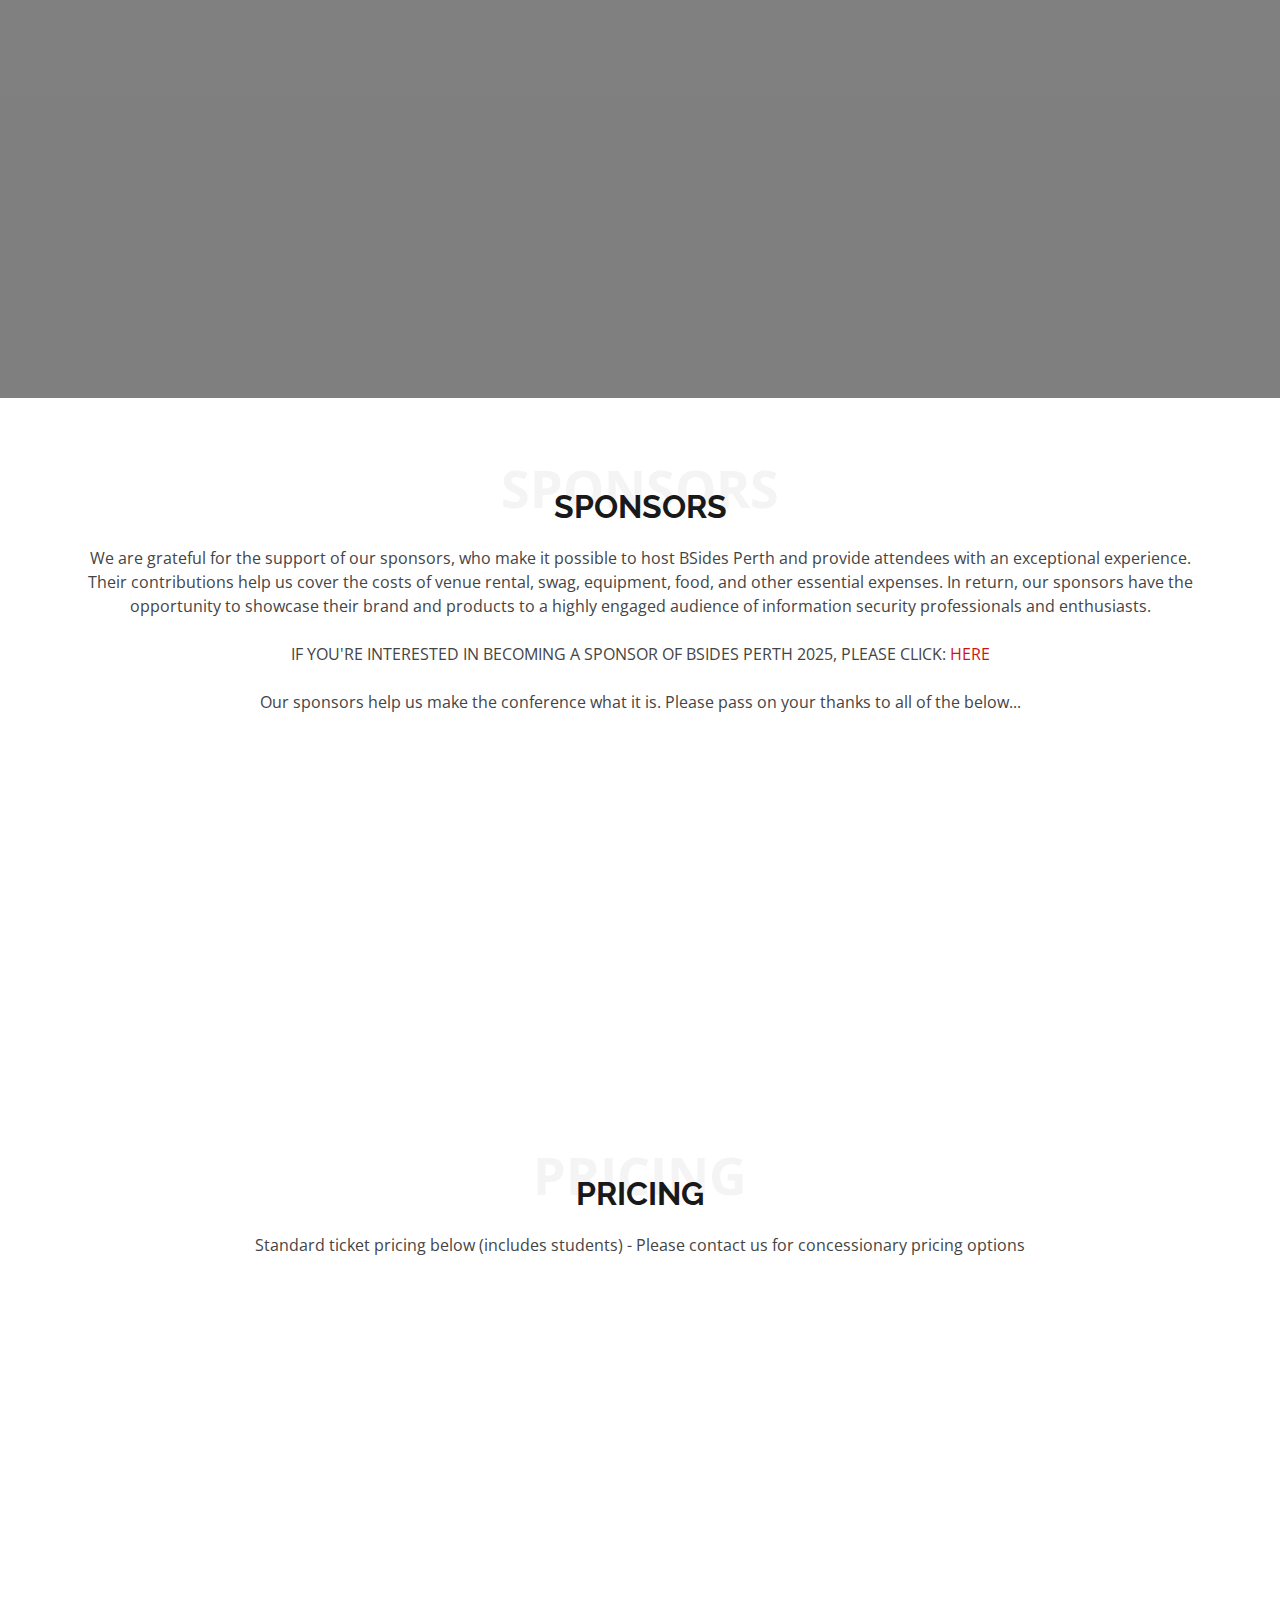
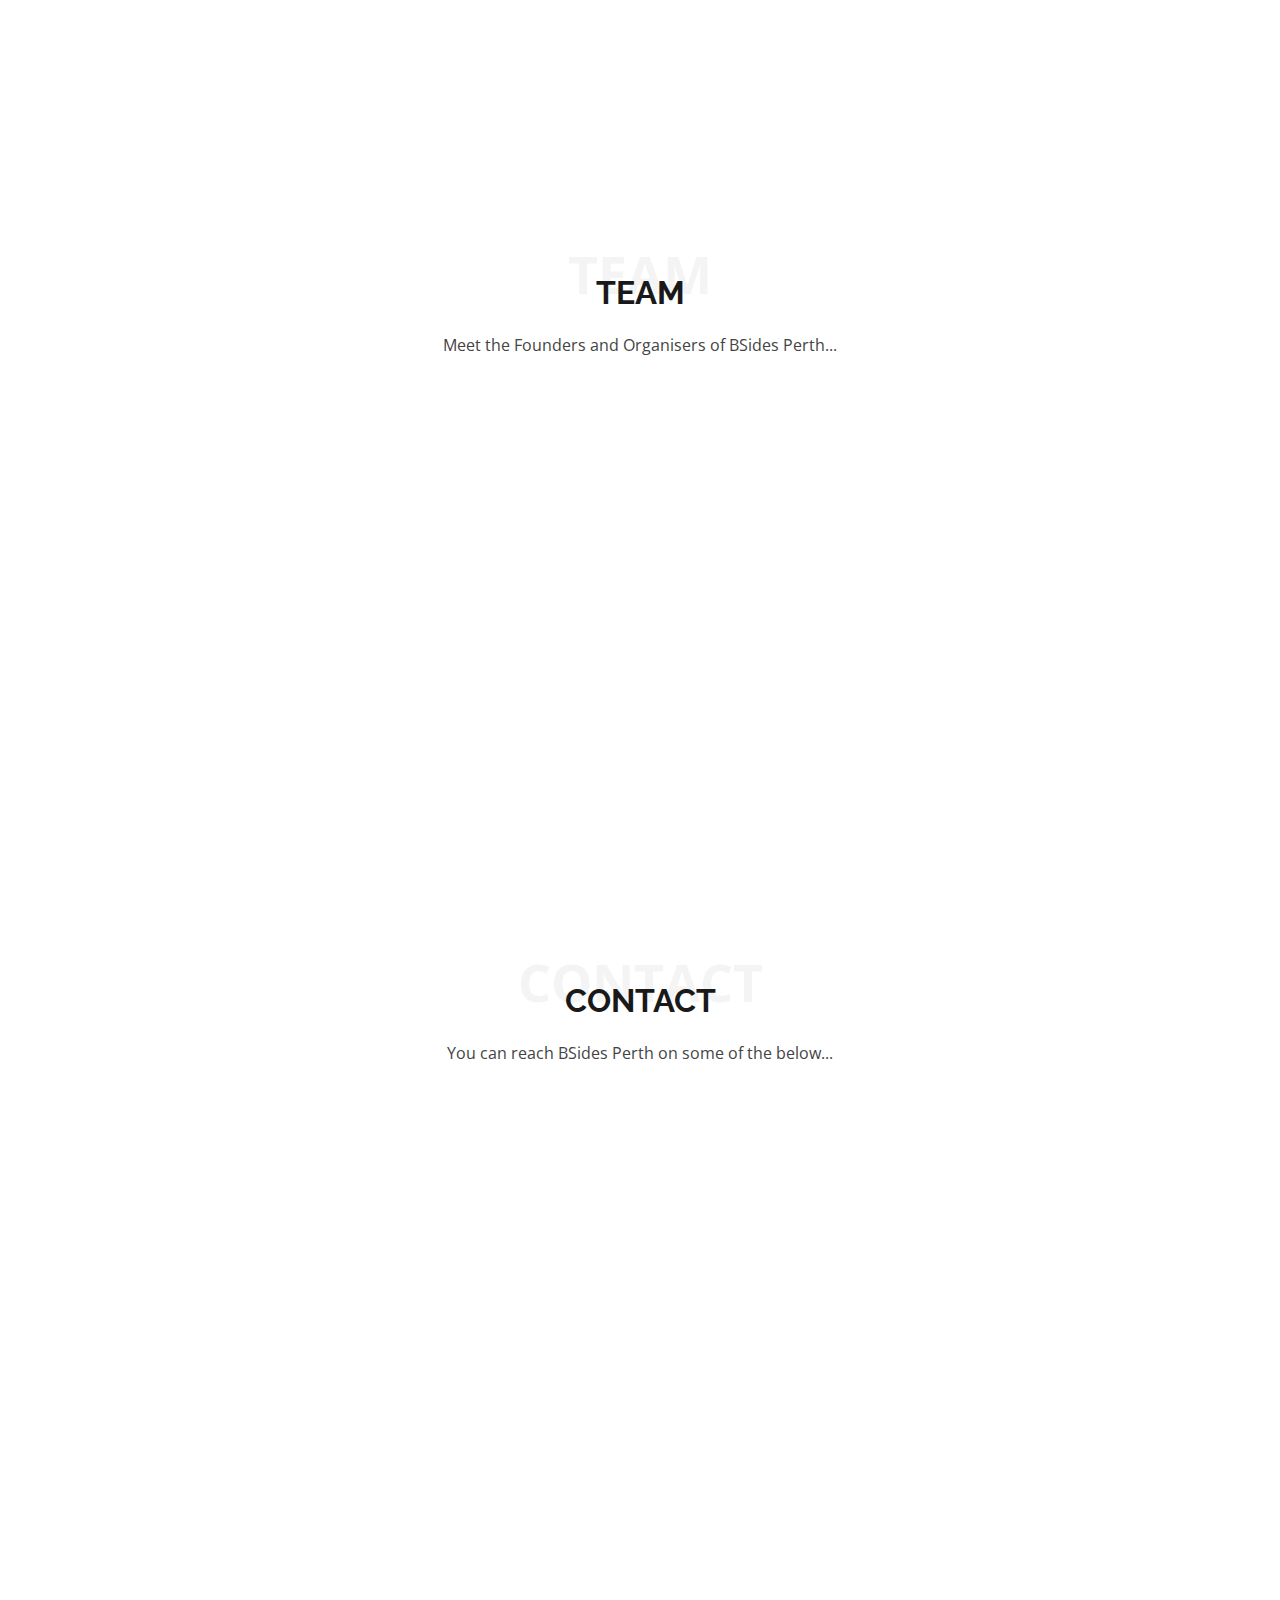
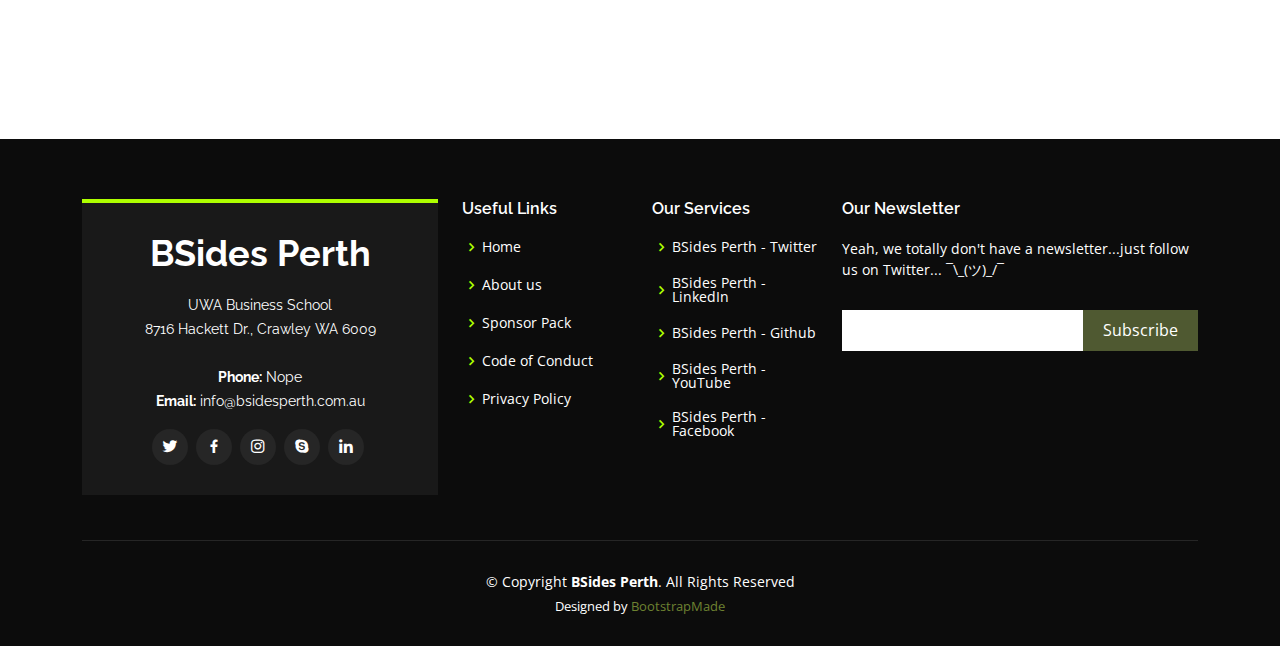
==== commit 664327da: "Updated for 2025" ====
--- a/index.html
+++ b/index.html
@@ -60,7 +60,7 @@
 
       <!-- <h1 class="logo"><a href="index.html">BSides Perth</a></h1>
       <!-- Uncomment below if you prefer to use an image logo -->
-      <a href="index.html" class="logo"><img src="assets/img/bsides_white_green_trans.png" alt="" class="img-fluid"></a>
+      <a href="index.html" class="logo"><img src="assets/img/bsides_white_pink_trans.png" alt="" class="img-fluid"></a>
 
       <nav id="navbar" class="navbar">
         <ul>
@@ -92,7 +92,7 @@
     <div class="container position-relative" data-aos="fade-up" data-aos-delay="500">
       <h1>Welcome to BSides Perth</h1>
       <h2>Home of Western Australia's biggest and brightest cybersecurity conference</h2>
-      <h2>19/20 AUGUST 2023</h2>
+      <h2>18/19 OCTOBER 2025</h2>
       <a href="#about" class="btn-get-started scrollto">Let's go...</a>
     </div>
   </section><!-- End Hero -->
@@ -105,7 +105,7 @@
 
         <div class="row">
           <div class="col-lg-6 order-1 order-lg-2" data-aos="fade-left">
-            <img src="assets/img/emu-round.png" class="img-fluid" alt="">
+            <img src="assets/img/logo-surprise.png" class="img-fluid" alt="">
           </div>
           <div class="col-lg-6 pt-4 pt-lg-0 order-2 order-lg-1 content" data-aos="fade-right">
             <h3>About BSides...</h3>
@@ -271,7 +271,7 @@
         <div class="text-center">
           <h3>Call To Action</h3>
           <p> Each BSides is a peer to peer framework for creating events for and by members of the information security field. The idea is to broaden the scope of discussion beyond the usual boundaries of space and time, and to provide an opportunity for people to both present and engage in a small group setting that stimulates cooperation.</p>
-          <a class="cta-btn" href="https://events.humanitix.com/bsides-perth-2025/#" target="_blank">Buy Tickets</a>
+          <a class="cta-btn" href="https://events.humanitix.com/bsides-perth-2025/tickets#" target="_blank">Buy Tickets</a>
         </div>
 
       </div>
@@ -286,7 +286,7 @@
           <h2>Sponsors</h2>
           <p>We are grateful for the support of our sponsors, who make it possible to host BSides Perth and provide attendees with an exceptional experience. Their contributions help us cover the costs of venue rental, swag, equipment, food, and other essential expenses. In return, our sponsors have the opportunity to showcase their brand and products to a highly engaged audience of information security professionals and enthusiasts.</p>
           <br>
-          <p>IF YOU'RE INTERESTED IN BECOMING A SPONSOR OF BSIDES PERTH 2023, PLEASE CLICK: <a href="https://www.bsidesperth.com.au/sponsorship.html" target="_blank">HERE</a></p>
+          <p>IF YOU'RE INTERESTED IN BECOMING A SPONSOR OF BSIDES PERTH 2025, PLEASE CLICK: <a href="https://www.bsidesperth.com.au/sponsorship.html" target="_blank">HERE</a></p>
           <br>
           <p>Our sponsors help us make the conference what it is. Please pass on your thanks to all of the below... </p>
         </div>
@@ -305,121 +305,121 @@
         <div class="row portfolio-container" data-aos="fade-up" data-aos-delay="150">
 
           <div class="col-lg-4 col-md-6 portfolio-item filter-app">
-            <img src="assets/img/portfolio/woodside-2023.png" class="img-fluid" alt="">
-            <div class="portfolio-info">
-              <h4>Woodside Energy</h4>
+            <img src="assets/img/portfolio/placeholder.png" class="img-fluid" alt="">
+            <div class="portfolio-info">
+              <h4>P1</h4>
               <p>Gold</p>
-              <a href="assets/img/portfolio/portfolio-1.png" data-gallery="portfolioGallery" class="portfolio-lightbox preview-link" title="App 1"><i class="bx bx-plus"></i></a>
+              <a href="assets/img/portfolio/placeholder.png" data-gallery="portfolioGallery" class="portfolio-lightbox preview-link" title="App 1"><i class="bx bx-plus"></i></a>
               <a href="portfolio-details.html" class="details-link" title="More Details"><i class="bx bx-link"></i></a>
             </div>
           </div>
 
           <div class="col-lg-4 col-md-6 portfolio-item filter-web">
-            <img src="assets/img/portfolio/crowdstrike-2023.png" class="img-fluid" alt="">
-            <div class="portfolio-info">
-              <h4>Crowdstrike</h4>
+            <img src="assets/img/portfolio/placeholder.png" class="img-fluid" alt="">
+            <div class="portfolio-info">
+              <h4>P2</h4>
               <p>Bronze</p>
-              <a href="assets/img/portfolio/portfolio-1.png" data-gallery="portfolioGallery" class="portfolio-lightbox preview-link" title="Web 3"><i class="bx bx-plus"></i></a>
+              <a href="assets/img/portfolio/placeholder.png" data-gallery="portfolioGallery" class="portfolio-lightbox preview-link" title="Web 3"><i class="bx bx-plus"></i></a>
               <a href="portfolio-details.html" class="details-link" title="More Details"><i class="bx bx-link"></i></a>
             </div>
           </div>
 
           <div class="col-lg-4 col-md-6 portfolio-item filter-card">
-            <img src="assets/img/portfolio/trustwave-2023.png" class="img-fluid" alt="">
-            <div class="portfolio-info">
-              <h4>Trustwave</h4>
+            <img src="assets/img/portfolio/placeholder.png" class="img-fluid" alt="">
+            <div class="portfolio-info">
+              <h4>P3</h4>
               <p>Silver</p>
-              <a href="assets/img/portfolio/portfolio-1.png" data-gallery="portfolioGallery" class="portfolio-lightbox preview-link" title="Card 2"><i class="bx bx-plus"></i></a>
+              <a href="assets/img/portfolio/placeholder.png" data-gallery="portfolioGallery" class="portfolio-lightbox preview-link" title="Card 2"><i class="bx bx-plus"></i></a>
               <a href="portfolio-details.html" class="details-link" title="More Details"><i class="bx bx-link"></i></a>
             </div>
           </div>
 
           <div class="col-lg-4 col-md-6 portfolio-item filter-web">
-            <img src="assets/img/portfolio/pentesterlab-2023.png" class="img-fluid" alt="">
-            <div class="portfolio-info">
-              <h4>PentesterLab</h4>
+            <img src="assets/img/portfolio/placeholder.png" class="img-fluid" alt="">
+            <div class="portfolio-info">
+              <h4>P4</h4>
               <p>Bronze</p>
-              <a href="assets/img/portfolio/portfolio-1.png" data-gallery="portfolioGallery" class="portfolio-lightbox preview-link" title="Web 2"><i class="bx bx-plus"></i></a>
+              <a href="assets/img/portfolio/placeholder.png" data-gallery="portfolioGallery" class="portfolio-lightbox preview-link" title="Web 2"><i class="bx bx-plus"></i></a>
               <a href="portfolio-details.html" class="details-link" title="More Details"><i class="bx bx-link"></i></a>
             </div>
           </div>
 
           <div class="col-lg-4 col-md-6 portfolio-item filter-web">
-            <img src="assets/img/portfolio/acsc-2023.png" class="img-fluid" alt="">
-            <div class="portfolio-info">
-              <h4>ACSC</h4>
+            <img src="assets/img/portfolio/placeholder.png" class="img-fluid" alt="">
+            <div class="portfolio-info">
+              <h4>P5</h4>
               <p>Bronze</p>
-              <a href="assets/img/portfolio/portfolio-1.png" data-gallery="portfolioGallery" class="portfolio-lightbox preview-link" title="Web 2"><i class="bx bx-plus"></i></a>
+              <a href="assets/img/portfolio/placeholder.png" data-gallery="portfolioGallery" class="portfolio-lightbox preview-link" title="Web 2"><i class="bx bx-plus"></i></a>
               <a href="portfolio-details.html" class="details-link" title="More Details"><i class="bx bx-link"></i></a>
             </div>
           </div>
 
           <div class="col-lg-4 col-md-6 portfolio-item filter-app">
-            <img src="assets/img/portfolio/uwa-2023.png" class="img-fluid" alt="">
-            <div class="portfolio-info">
-              <h4>UWA</h4>
+            <img src="assets/img/portfolio/placeholder.png" class="img-fluid" alt="">
+            <div class="portfolio-info">
+              <h4>P6</h4>
               <p>Gold</p>
-              <a href="assets/img/portfolio/portfolio-1.png" data-gallery="portfolioGallery" class="portfolio-lightbox preview-link" title="App 3"><i class="bx bx-plus"></i></a>
+              <a href="assets/img/portfolio/placeholder.png" data-gallery="portfolioGallery" class="portfolio-lightbox preview-link" title="App 3"><i class="bx bx-plus"></i></a>
               <a href="portfolio-details.html" class="details-link" title="More Details"><i class="bx bx-link"></i></a>
             </div>
           </div>
 
           <div class="col-lg-4 col-md-6 portfolio-item filter-card">
-            <img src="assets/img/portfolio/ccx-2023.png" class="img-fluid" alt="">
-            <div class="portfolio-info">
-              <h4>Cyber CX</h4>
+            <img src="assets/img/portfolio/placeholder.png" class="img-fluid" alt="">
+            <div class="portfolio-info">
+              <h4>P7</h4>
               <p>Silver</p>
-              <a href="assets/img/portfolio/portfolio-1.png" data-gallery="portfolioGallery" class="portfolio-lightbox preview-link" title="Card 1"><i class="bx bx-plus"></i></a>
+              <a href="assets/img/portfolio/placeholder.png" data-gallery="portfolioGallery" class="portfolio-lightbox preview-link" title="Card 1"><i class="bx bx-plus"></i></a>
               <a href="portfolio-details.html" class="details-link" title="More Details"><i class="bx bx-link"></i></a>
             </div>
           </div>
 
           <div class="col-lg-4 col-md-6 portfolio-item filter-card">
-            <img src="assets/img/portfolio/kineticit-2023.png" class="img-fluid" alt="">
-            <div class="portfolio-info">
-              <h4>Kinetic IT</h4>
+            <img src="assets/img/portfolio/placeholder.png" class="img-fluid" alt="">
+            <div class="portfolio-info">
+              <h4>P8</h4>
               <p>Silver</p>
-              <a href="assets/img/portfolio/portfolio-1.png" data-gallery="portfolioGallery" class="portfolio-lightbox preview-link" title="Card 3"><i class="bx bx-plus"></i></a>
+              <a href="assets/img/portfolio/placeholder.png" data-gallery="portfolioGallery" class="portfolio-lightbox preview-link" title="Card 3"><i class="bx bx-plus"></i></a>
               <a href="portfolio-details.html" class="details-link" title="More Details"><i class="bx bx-link"></i></a>
             </div>
           </div>
 
           <div class="col-lg-4 col-md-6 portfolio-item filter-card">
-            <img src="assets/img/portfolio/telstra-2023.png" class="img-fluid" alt="">
-            <div class="portfolio-info">
-              <h4>Telstra Purple</h4>
+            <img src="assets/img/portfolio/placeholder.png" class="img-fluid" alt="">
+            <div class="portfolio-info">
+              <h4>P9</h4>
               <p>Silver</p>
-              <a href="assets/img/portfolio/portfolio-1.png" data-gallery="portfolioGallery" class="portfolio-lightbox preview-link" title="Card 3"><i class="bx bx-plus"></i></a>
+              <a href="assets/img/portfolio/placeholder.png" data-gallery="portfolioGallery" class="portfolio-lightbox preview-link" title="Card 3"><i class="bx bx-plus"></i></a>
               <a href="portfolio-details.html" class="details-link" title="More Details"><i class="bx bx-link"></i></a>
             </div>
           </div>
 
           <div class="col-lg-4 col-md-6 portfolio-item filter-card">
-            <img src="assets/img/portfolio/canva-2023.png" class="img-fluid" alt="">
-            <div class="portfolio-info">
-              <h4>Canva</h4>
+            <img src="assets/img/portfolio/placeholder.png" class="img-fluid" alt="">
+            <div class="portfolio-info">
+              <h4>P10</h4>
               <p>Silver</p>
-              <a href="assets/img/portfolio/portfolio-1.png" data-gallery="portfolioGallery" class="portfolio-lightbox preview-link" title="Card 3"><i class="bx bx-plus"></i></a>
+              <a href="assets/img/portfolio/placeholder.png" data-gallery="portfolioGallery" class="portfolio-lightbox preview-link" title="Card 3"><i class="bx bx-plus"></i></a>
               <a href="portfolio-details.html" class="details-link" title="More Details"><i class="bx bx-link"></i></a>
             </div>
           </div>
 
           <div class="col-lg-4 col-md-6 portfolio-item filter-card">
-            <img src="assets/img/portfolio/cyberwest-2023.png" class="img-fluid" alt="">
-            <div class="portfolio-info">
-              <h4>Cyber West</h4>
+            <img src="assets/img/portfolio/placeholder.png" class="img-fluid" alt="">
+            <div class="portfolio-info">
+              <h4>P11</h4>
               <p>Silver</p>
-              <a href="assets/img/portfolio/portfolio-1.png" data-gallery="portfolioGallery" class="portfolio-lightbox preview-link" title="Card 3"><i class="bx bx-plus"></i></a>
+              <a href="assets/img/portfolio/placeholder.png" data-gallery="portfolioGallery" class="portfolio-lightbox preview-link" title="Card 3"><i class="bx bx-plus"></i></a>
               <a href="portfolio-details.html" class="details-link" title="More Details"><i class="bx bx-link"></i></a>
             </div>
           </div>
 
           <div class="col-lg-4 col-md-6 portfolio-item filter-web">
-            <img src="assets/img/portfolio/htb-2023.png" class="img-fluid" alt="">
-            <div class="portfolio-info">
-              <h4>Hack The Box</h4>
+            <img src="assets/img/portfolio/placeholder.png" class="img-fluid" alt="">
+            <div class="portfolio-info">
+              <h4>P12</h4>
               <p>Bronze</p>
-              <a href="assets/img/portfolio/portfolio-1.png" data-gallery="portfolioGallery" class="portfolio-lightbox preview-link" title="Web 2"><i class="bx bx-plus"></i></a>
+              <a href="assets/img/portfolio/placeholder.png" data-gallery="portfolioGallery" class="portfolio-lightbox preview-link" title="Web 2"><i class="bx bx-plus"></i></a>
               <a href="portfolio-details.html" class="details-link" title="More Details"><i class="bx bx-link"></i></a>
             </div>
           </div>
@@ -453,7 +453,7 @@
                 <li class="na">Product Sales 'Talks'</li>
               </ul>
               <div class="btn-wrap">
-                <a href="https://events.humanitix.com/bsides-perth-2023/tickets#" target="_blank" class="btn-buy">Buy Now</a>
+                <a href="https://events.humanitix.com/bsides-perth-2025/tickets#" target="_blank" class="btn-buy">Buy Now</a>
               </div>
             </div>
           </div>
@@ -689,4 +689,4 @@
 
 </body>
 
-</html>
+</html>